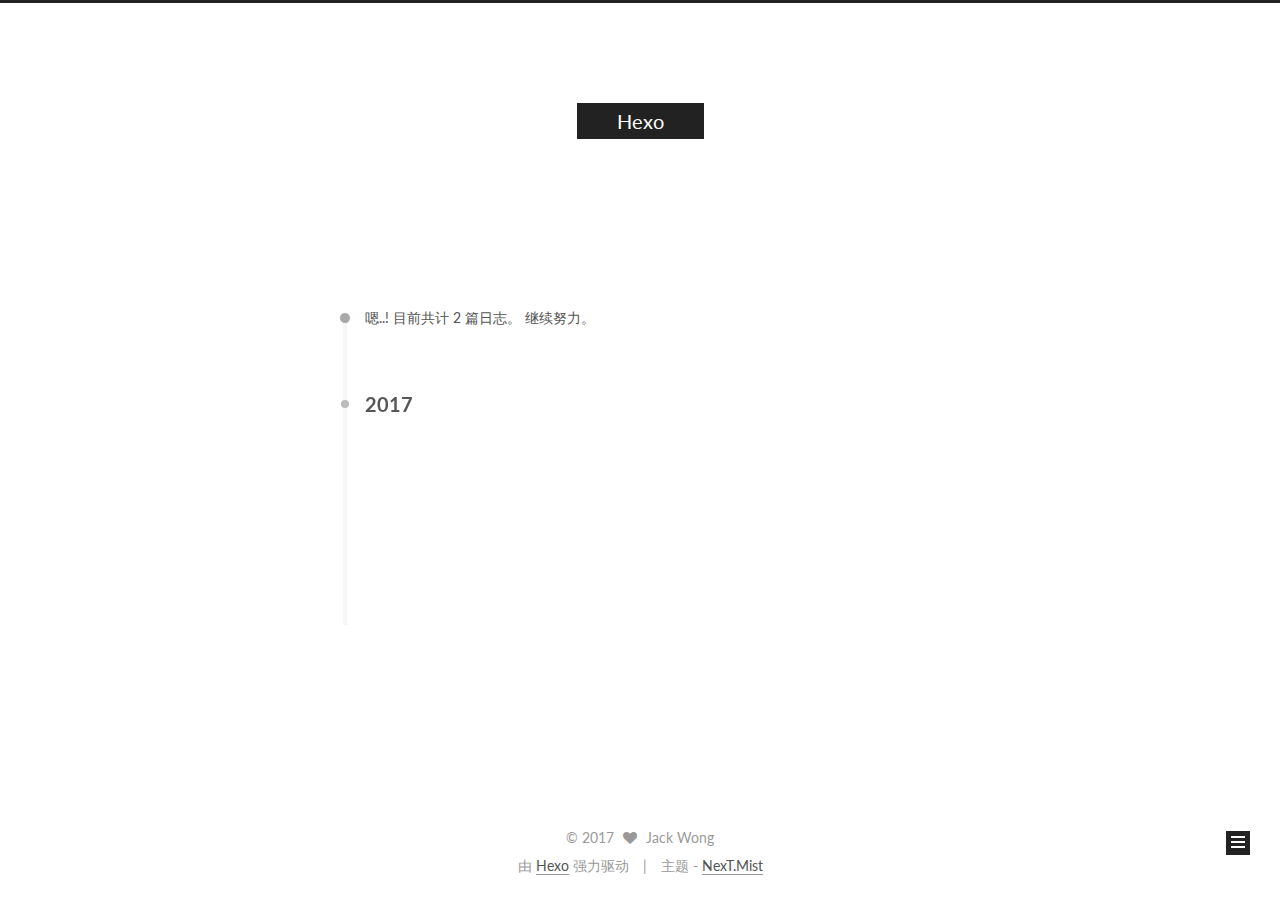
==== archives/index.html @ cdf32f10 "Site updated: 2017-07-05 15:28:53" ====
<!doctype html>



  


<html class="theme-next mist use-motion" lang="zh-Hans">
<head>
  <meta charset="UTF-8"/>
<meta http-equiv="X-UA-Compatible" content="IE=edge" />
<meta name="viewport" content="width=device-width, initial-scale=1, maximum-scale=1"/>









<meta http-equiv="Cache-Control" content="no-transform" />
<meta http-equiv="Cache-Control" content="no-siteapp" />















  
  
  <link href="/lib/fancybox/source/jquery.fancybox.css?v=2.1.5" rel="stylesheet" type="text/css" />




  
  
  
  

  
    
    
  

  

  

  

  

  
    
    
    <link href="//fonts.googleapis.com/css?family=Lato:300,300italic,400,400italic,700,700italic&subset=latin,latin-ext" rel="stylesheet" type="text/css">
  






<link href="/lib/font-awesome/css/font-awesome.min.css?v=4.6.2" rel="stylesheet" type="text/css" />

<link href="/css/main.css?v=5.1.1" rel="stylesheet" type="text/css" />


  <meta name="keywords" content="Hexo, NexT" />








  <link rel="shortcut icon" type="image/x-icon" href="/favicon.ico?v=5.1.1" />






<meta name="description" content="大道至简 simplicity is the ultimate form of sophistication">
<meta property="og:type" content="website">
<meta property="og:title" content="Hexo">
<meta property="og:url" content="http://yoursite.com/archives/index.html">
<meta property="og:site_name" content="Hexo">
<meta property="og:description" content="大道至简 simplicity is the ultimate form of sophistication">
<meta name="twitter:card" content="summary">
<meta name="twitter:title" content="Hexo">
<meta name="twitter:description" content="大道至简 simplicity is the ultimate form of sophistication">



<script type="text/javascript" id="hexo.configurations">
  var NexT = window.NexT || {};
  var CONFIG = {
    root: '/',
    scheme: 'Mist',
    sidebar: {"position":"left","display":"hide","offset":12,"offset_float":0,"b2t":false,"scrollpercent":false},
    fancybox: true,
    motion: true,
    duoshuo: {
      userId: '0',
      author: '博主'
    },
    algolia: {
      applicationID: '',
      apiKey: '',
      indexName: '',
      hits: {"per_page":10},
      labels: {"input_placeholder":"Search for Posts","hits_empty":"We didn't find any results for the search: ${query}","hits_stats":"${hits} results found in ${time} ms"}
    }
  };
</script>



  <link rel="canonical" href="http://yoursite.com/archives/"/>





  <title>归档 | Hexo</title>
  














</head>

<body itemscope itemtype="http://schema.org/WebPage" lang="zh-Hans">

  
  
    
  

  <div class="container sidebar-position-left  page-archive  ">
    <div class="headband"></div>

    <header id="header" class="header" itemscope itemtype="http://schema.org/WPHeader">
      <div class="header-inner"><div class="site-brand-wrapper">
  <div class="site-meta ">
    

    <div class="custom-logo-site-title">
      <a href="/"  class="brand" rel="start">
        <span class="logo-line-before"><i></i></span>
        <span class="site-title">Hexo</span>
        <span class="logo-line-after"><i></i></span>
      </a>
    </div>
      
        <p class="site-subtitle"></p>
      
  </div>

  <div class="site-nav-toggle">
    <button>
      <span class="btn-bar"></span>
      <span class="btn-bar"></span>
      <span class="btn-bar"></span>
    </button>
  </div>
</div>

<nav class="site-nav">
  

  
    <ul id="menu" class="menu">
      
        
        <li class="menu-item menu-item-home">
          <a href="/" rel="section">
            
              <i class="menu-item-icon fa fa-fw fa-home"></i> <br />
            
            首页
          </a>
        </li>
      
        
        <li class="menu-item menu-item-archives">
          <a href="/archives/" rel="section">
            
              <i class="menu-item-icon fa fa-fw fa-archive"></i> <br />
            
            归档
          </a>
        </li>
      
        
        <li class="menu-item menu-item-tags">
          <a href="/tags/" rel="section">
            
              <i class="menu-item-icon fa fa-fw fa-tags"></i> <br />
            
            标签
          </a>
        </li>
      

      
    </ul>
  

  
</nav>



 </div>
    </header>

    <main id="main" class="main">
      <div class="main-inner">
        <div class="content-wrap">
          <div id="content" class="content">
            

  <section id="posts" class="posts-collapse">
    <span class="archive-move-on"></span>

    <span class="archive-page-counter">
      
      
      
        
      
      嗯..! 目前共计 2 篇日志。 继续努力。
    </span>

    

      
      
      

      
        
        <div class="collection-title">
          <h2 class="archive-year motion-element" id="archive-year-2017">2017</h2>
        </div>
      
      

      

  <article class="post post-type-normal" itemscope itemtype="http://schema.org/Article">
    <header class="post-header">

      <h2 class="post-title">
        
            <a class="post-title-link" href="/2017/06/29/article-title/" itemprop="url">
              
                <span itemprop="name">article title</span>
              
            </a>
        
      </h2>

      <div class="post-meta">
        <time class="post-time" itemprop="dateCreated"
              datetime="2017-06-29T18:43:06+08:00"
              content="2017-06-29" >
          06-29
        </time>
      </div>

    </header>
  </article>



    

      
      
      

      
      

      

  <article class="post post-type-normal" itemscope itemtype="http://schema.org/Article">
    <header class="post-header">

      <h2 class="post-title">
        
            <a class="post-title-link" href="/2017/06/29/hello-world/" itemprop="url">
              
                <span itemprop="name">Hello World</span>
              
            </a>
        
      </h2>

      <div class="post-meta">
        <time class="post-time" itemprop="dateCreated"
              datetime="2017-06-29T18:27:53+08:00"
              content="2017-06-29" >
          06-29
        </time>
      </div>

    </header>
  </article>



    

  </section>

  



          </div>
          


          

        </div>
        
          
  
  <div class="sidebar-toggle">
    <div class="sidebar-toggle-line-wrap">
      <span class="sidebar-toggle-line sidebar-toggle-line-first"></span>
      <span class="sidebar-toggle-line sidebar-toggle-line-middle"></span>
      <span class="sidebar-toggle-line sidebar-toggle-line-last"></span>
    </div>
  </div>

  <aside id="sidebar" class="sidebar">
    <div class="sidebar-inner">

      

      

      <section class="site-overview sidebar-panel sidebar-panel-active">
        <div class="site-author motion-element" itemprop="author" itemscope itemtype="http://schema.org/Person">
          <img class="site-author-image" itemprop="image"
               src="/source/images/tp.jpg"
               alt="Jack Wong" />
          <p class="site-author-name" itemprop="name">Jack Wong</p>
           
              <p class="site-description motion-element" itemprop="description">大道至简 simplicity is the ultimate form of sophistication</p>
          
        </div>
        <nav class="site-state motion-element">

          
            <div class="site-state-item site-state-posts">
              <a href="/archives/">
                <span class="site-state-item-count">2</span>
                <span class="site-state-item-name">日志</span>
              </a>
            </div>
          

          

          

        </nav>

        

        <div class="links-of-author motion-element">
          
        </div>

        
        

        
        

        


      </section>

      

      

    </div>
  </aside>


        
      </div>
    </main>

    <footer id="footer" class="footer">
      <div class="footer-inner">
        <div class="copyright" >
  
  &copy; 
  <span itemprop="copyrightYear">2017</span>
  <span class="with-love">
    <i class="fa fa-heart"></i>
  </span>
  <span class="author" itemprop="copyrightHolder">Jack Wong</span>
</div>


<div class="powered-by">
  由 <a class="theme-link" href="https://hexo.io">Hexo</a> 强力驱动
</div>

<div class="theme-info">
  主题 -
  <a class="theme-link" href="https://github.com/iissnan/hexo-theme-next">
    NexT.Mist
  </a>
</div>


        

        
      </div>
    </footer>

    
      <div class="back-to-top">
        <i class="fa fa-arrow-up"></i>
        
      </div>
    

  </div>

  

<script type="text/javascript">
  if (Object.prototype.toString.call(window.Promise) !== '[object Function]') {
    window.Promise = null;
  }
</script>









  












  
  <script type="text/javascript" src="/lib/jquery/index.js?v=2.1.3"></script>

  
  <script type="text/javascript" src="/lib/fastclick/lib/fastclick.min.js?v=1.0.6"></script>

  
  <script type="text/javascript" src="/lib/jquery_lazyload/jquery.lazyload.js?v=1.9.7"></script>

  
  <script type="text/javascript" src="/lib/velocity/velocity.min.js?v=1.2.1"></script>

  
  <script type="text/javascript" src="/lib/velocity/velocity.ui.min.js?v=1.2.1"></script>

  
  <script type="text/javascript" src="/lib/fancybox/source/jquery.fancybox.pack.js?v=2.1.5"></script>


  


  <script type="text/javascript" src="/js/src/utils.js?v=5.1.1"></script>

  <script type="text/javascript" src="/js/src/motion.js?v=5.1.1"></script>



  
  

  
  
    <script type="text/javascript" id="motion.page.archive">
      $('.archive-year').velocity('transition.slideLeftIn');
    </script>
  


  


  <script type="text/javascript" src="/js/src/bootstrap.js?v=5.1.1"></script>



  


  




	





  





  





  






  





  

  

  

  

  

  

</body>
</html>
---- css/main.css ----
/* normalize.css v3.0.2 | MIT License | git.io/normalize */
html {
  font-family: sans-serif; /* 1 */
  -ms-text-size-adjust: 100%; /* 2 */
  -webkit-text-size-adjust: 100%; /* 2 */
}
body {
  margin: 0;
}
article,
aside,
details,
figcaption,
figure,
footer,
header,
hgroup,
main,
menu,
nav,
section,
summary {
  display: block;
}
audio,
canvas,
progress,
video {
  display: inline-block; /* 1 */
  vertical-align: baseline; /* 2 */
}
audio:not([controls]) {
  display: none;
  height: 0;
}
[hidden],
template {
  display: none;
}
a {
  background-color: transparent;
}
a:active,
a:hover {
  outline: 0;
}
abbr[title] {
  border-bottom: 1px dotted;
}
b,
strong {
  font-weight: bold;
}
dfn {
  font-style: italic;
}
h1 {
  font-size: 2em;
  margin: 0.67em 0;
}
mark {
  background: #ff0;
  color: #000;
}
small {
  font-size: 80%;
}
sub,
sup {
  font-size: 75%;
  line-height: 0;
  position: relative;
  vertical-align: baseline;
}
sup {
  top: -0.5em;
}
sub {
  bottom: -0.25em;
}
img {
  border: 0;
}
svg:not(:root) {
  overflow: hidden;
}
figure {
  margin: 1em 40px;
}
hr {
  -moz-box-sizing: content-box;
  box-sizing: content-box;
  height: 0;
}
pre {
  overflow: auto;
}
code,
kbd,
pre,
samp {
  font-family: monospace, monospace;
  font-size: 1em;
}
button,
input,
optgroup,
select,
textarea {
  color: inherit; /* 1 */
  font: inherit; /* 2 */
  margin: 0; /* 3 */
}
button {
  overflow: visible;
}
button,
select {
  text-transform: none;
}
button,
html input[type="button"],
input[type="reset"],
input[type="submit"] {
  -webkit-appearance: button; /* 2 */
  cursor: pointer; /* 3 */
}
button[disabled],
html input[disabled] {
  cursor: default;
}
button::-moz-focus-inner,
input::-moz-focus-inner {
  border: 0;
  padding: 0;
}
input {
  line-height: normal;
}
input[type="checkbox"],
input[type="radio"] {
  box-sizing: border-box; /* 1 */
  padding: 0; /* 2 */
}
input[type="number"]::-webkit-inner-spin-button,
input[type="number"]::-webkit-outer-spin-button {
  height: auto;
}
input[type="search"] {
  -webkit-appearance: textfield; /* 1 */
  -moz-box-sizing: content-box;
  -webkit-box-sizing: content-box; /* 2 */
  box-sizing: content-box;
}
input[type="search"]::-webkit-search-cancel-button,
input[type="search"]::-webkit-search-decoration {
  -webkit-appearance: none;
}
fieldset {
  border: 1px solid #c0c0c0;
  margin: 0 2px;
  padding: 0.35em 0.625em 0.75em;
}
legend {
  border: 0; /* 1 */
  padding: 0; /* 2 */
}
textarea {
  overflow: auto;
}
optgroup {
  font-weight: bold;
}
table {
  border-collapse: collapse;
  border-spacing: 0;
}
td,
th {
  padding: 0;
}
::selection {
  background: #262a30;
  color: #fff;
}
body {
  position: relative;
  font-family: 'Lato', "PingFang SC", "Microsoft YaHei", sans-serif;
  font-size: 14px;
  line-height: 2;
  color: #555;
  background: #fff;
}
@media (max-width: 767px) {
  body {
    padding-right: 0 !important;
  }
}
@media (min-width: 768px) and (max-width: 991px) {
  body {
    padding-right: 0 !important;
  }
}
@media (min-width: 1600px) {
  body {
    font-size: 16px;
  }
}
h1,
h2,
h3,
h4,
h5,
h6 {
  margin: 0;
  padding: 0;
  font-weight: bold;
  line-height: 1.5;
  font-family: 'Lato', "PingFang SC", "Microsoft YaHei", sans-serif;
}
h2,
h3,
h4,
h5,
h6 {
  margin: 20px 0 15px;
}
h1 {
  font-size: 22px;
}
@media (max-width: 767px) {
  h1 {
    font-size: 18px;
  }
}
h2 {
  font-size: 20px;
}
@media (max-width: 767px) {
  h2 {
    font-size: 16px;
  }
}
h3 {
  font-size: 18px;
}
@media (max-width: 767px) {
  h3 {
    font-size: 14px;
  }
}
h4 {
  font-size: 16px;
}
@media (max-width: 767px) {
  h4 {
    font-size: 12px;
  }
}
h5 {
  font-size: 14px;
}
@media (max-width: 767px) {
  h5 {
    font-size: 10px;
  }
}
h6 {
  font-size: 12px;
}
@media (max-width: 767px) {
  h6 {
    font-size: 8px;
  }
}
p {
  margin: 0 0 25px 0;
}
a {
  color: #555;
  text-decoration: none;
  border-bottom: 1px solid #999;
  word-wrap: break-word;
}
a:hover {
  color: #222;
  border-bottom-color: #222;
}
blockquote {
  margin: 0;
  padding: 0;
}
img {
  display: block;
  margin: auto;
  max-width: 100%;
  height: auto;
}
hr {
  margin: 40px 0;
  height: 3px;
  border: none;
  background-color: #ddd;
  background-image: repeating-linear-gradient(-45deg, #fff, #fff 4px, transparent 4px, transparent 8px);
}
blockquote {
  padding: 0 15px;
  color: #666;
  border-left: 4px solid #ddd;
}
blockquote cite::before {
  content: "-";
  padding: 0 5px;
}
dt {
  font-weight: 700;
}
dd {
  margin: 0;
  padding: 0;
}
.text-left {
  text-align: left;
}
.text-center {
  text-align: center;
}
.text-right {
  text-align: right;
}
.text-justify {
  text-align: justify;
}
.text-nowrap {
  white-space: nowrap;
}
.text-lowercase {
  text-transform: lowercase;
}
.text-uppercase {
  text-transform: uppercase;
}
.text-capitalize {
  text-transform: capitalize;
}
.center-block {
  display: block;
  margin-left: auto;
  margin-right: auto;
}
.clearfix:before,
.clearfix:after {
  content: " ";
  display: table;
}
.clearfix:after {
  clear: both;
}
.pullquote {
  width: 45%;
}
.pullquote.left {
  float: left;
  margin-left: 5px;
  margin-right: 10px;
}
.pullquote.right {
  float: right;
  margin-left: 10px;
  margin-right: 5px;
}
.affix.affix.affix {
  position: fixed;
}
.translation {
  margin-top: -20px;
  font-size: 14px;
  color: #999;
}
.scrollbar-measure {
  width: 100px;
  height: 100px;
  overflow: scroll;
  position: absolute;
  top: -9999px;
}
.use-motion .motion-element {
  opacity: 0;
}
table {
  margin: 20px 0;
  width: 100%;
  border-collapse: collapse;
  border-spacing: 0;
  border: 1px solid #ddd;
  font-size: 14px;
  table-layout: fixed;
  word-wrap: break-all;
}
table>tbody>tr:nth-of-type(odd) {
  background-color: #f9f9f9;
}
table>tbody>tr:hover {
  background-color: #f5f5f5;
}
caption,
th,
td {
  padding: 8px;
  text-align: left;
  vertical-align: middle;
  font-weight: normal;
}
th,
td {
  border-bottom: 3px solid #ddd;
  border-right: 1px solid #eee;
}
th {
  padding-bottom: 10px;
  font-weight: 700;
}
td {
  border-bottom-width: 1px;
}
html,
body {
  height: 100%;
}
.container {
  position: relative;
  min-height: 100%;
}
.header-inner {
  margin: 0 auto;
  padding: 100px 0 70px;
  width: 700px;
}
@media (min-width: 1600px) {
  .container .header-inner {
    width: 900px;
  }
}
.main {
  padding-bottom: 150px;
}
.main-inner {
  margin: 0 auto;
  width: 700px;
}
@media (min-width: 1600px) {
  .container .main-inner {
    width: 900px;
  }
}
.footer {
  position: absolute;
  left: 0;
  bottom: 0;
  width: 100%;
  min-height: 50px;
}
.footer-inner {
  box-sizing: border-box;
  margin: 20px auto;
  width: 700px;
}
@media (min-width: 1600px) {
  .container .footer-inner {
    width: 900px;
  }
}
pre,
.highlight {
  overflow: auto;
  margin: 20px 0;
  padding: 0;
  font-size: 13px;
  color: #4d4d4c;
  background: #f7f7f7;
  line-height: 1.6;
}
pre,
code {
  font-family: consolas, Menlo, "PingFang SC", "Microsoft YaHei", monospace;
}
code {
  padding: 2px 4px;
  word-wrap: break-word;
  color: #555;
  background: #eee;
  border-radius: 3px;
  font-size: 13px;
}
pre code {
  padding: 0;
  color: #4d4d4c;
  background: none;
  text-shadow: none;
}
.highlight {
  border-radius: 1px;
}
.highlight pre {
  border: none;
  margin: 0;
  padding: 10px 0;
}
.highlight table {
  margin: 0;
  width: auto;
  border: none;
}
.highlight td {
  border: none;
  padding: 0;
}
.highlight figcaption {
  font-size: 1em;
  color: #4d4d4c;
  line-height: 1em;
  margin-bottom: 1em;
}
.highlight figcaption:before,
.highlight figcaption:after {
  content: " ";
  display: table;
}
.highlight figcaption:after {
  clear: both;
}
.highlight figcaption a {
  float: right;
  color: #4d4d4c;
}
.highlight figcaption a:hover {
  border-bottom-color: #4d4d4c;
}
.highlight .gutter pre {
  padding-left: 10px;
  padding-right: 10px;
  color: #869194;
  text-align: right;
  background-color: #eff2f3;
}
.highlight .code pre {
  width: 100%;
  padding-left: 10px;
  padding-right: 10px;
  background-color: #f7f7f7;
}
.highlight .line {
  height: 20px;
}
.gutter {
  -webkit-user-select: none;
  -moz-user-select: none;
  -ms-user-select: none;
  user-select: none;
}
.gist table {
  width: auto;
}
.gist table td {
  border: none;
}
pre .deletion {
  background: #fdd;
}
pre .addition {
  background: #dfd;
}
pre .meta {
  color: #8959a8;
}
pre .comment {
  color: #8e908c;
}
pre .variable,
pre .attribute,
pre .tag,
pre .regexp,
pre .ruby .constant,
pre .xml .tag .title,
pre .xml .pi,
pre .xml .doctype,
pre .html .doctype,
pre .css .id,
pre .css .class,
pre .css .pseudo {
  color: #c82829;
}
pre .number,
pre .preprocessor,
pre .built_in,
pre .literal,
pre .params,
pre .constant,
pre .command {
  color: #f5871f;
}
pre .ruby .class .title,
pre .css .rules .attribute,
pre .string,
pre .value,
pre .inheritance,
pre .header,
pre .ruby .symbol,
pre .xml .cdata,
pre .special,
pre .number,
pre .formula {
  color: #718c00;
}
pre .title,
pre .css .hexcolor {
  color: #3e999f;
}
pre .function,
pre .python .decorator,
pre .python .title,
pre .ruby .function .title,
pre .ruby .title .keyword,
pre .perl .sub,
pre .javascript .title,
pre .coffeescript .title {
  color: #4271ae;
}
pre .keyword,
pre .javascript .function {
  color: #8959a8;
}
.full-image.full-image.full-image {
  border: none;
  max-width: 100%;
  width: auto;
  margin: 20px auto;
}
@media (min-width: 992px) {
  .full-image.full-image.full-image {
    max-width: none;
    width: 110%;
    margin: 25px -5%;
  }
}
.blockquote-center,
.page-home .post-type-quote blockquote,
.page-post-detail .post-type-quote blockquote {
  position: relative;
  margin: 40px 0;
  padding: 0;
  border-left: none;
  text-align: center;
}
.blockquote-center::before,
.page-home .post-type-quote blockquote::before,
.page-post-detail .post-type-quote blockquote::before,
.blockquote-center::after,
.page-home .post-type-quote blockquote::after,
.page-post-detail .post-type-quote blockquote::after {
  position: absolute;
  content: ' ';
  display: block;
  width: 100%;
  height: 24px;
  opacity: 0.2;
  background-repeat: no-repeat;
  background-position: 0 -6px;
  background-size: 22px 22px;
}
.blockquote-center::before,
.page-home .post-type-quote blockquote::before,
.page-post-detail .post-type-quote blockquote::before {
  top: -20px;
  background-image: url("../images/quote-l.svg");
  border-top: 1px solid #ccc;
}
.blockquote-center::after,
.page-home .post-type-quote blockquote::after,
.page-post-detail .post-type-quote blockquote::after {
  bottom: -20px;
  background-image: url("../images/quote-r.svg");
  border-bottom: 1px solid #ccc;
  background-position: 100% 8px;
}
.blockquote-center p,
.page-home .post-type-quote blockquote p,
.page-post-detail .post-type-quote blockquote p,
.blockquote-center div,
.page-home .post-type-quote blockquote div,
.page-post-detail .post-type-quote blockquote div {
  text-align: center;
}
.post .post-body .group-picture img {
  box-sizing: border-box;
  padding: 0 3px;
  border: none;
}
.post .group-picture-row {
  overflow: hidden;
  margin-top: 6px;
}
.post .group-picture-row:first-child {
  margin-top: 0;
}
.post .group-picture-column {
  float: left;
}
.page-post-detail .post-body .group-picture-column {
  float: none;
  margin-top: 10px;
  width: auto !important;
}
.page-post-detail .post-body .group-picture-column img {
  margin: 0 auto;
}
.page-archive .group-picture-container {
  overflow: hidden;
}
.page-archive .group-picture-row {
  float: left;
}
.page-archive .group-picture-row:first-child {
  margin-top: 6px;
}
.page-archive .group-picture-column {
  max-width: 150px;
  max-height: 150px;
}
.note {
  padding: 20px;
  margin: 20px 0;
  border: 1px solid #eee;
  border-left-width: 5px;
  border-radius: 3px;
}
.note h2,
.note h3,
.note h4,
.note h5,
.note h6 {
  margin-top: 0;
  margin-bottom: 5px;
  padding-top: 0 !important;
}
.note p:last-child {
  margin-bottom: 0;
}
.note code {
  border-radius: 3px;
}
.note+.note {
  margin-top: -5px;
}
.default {
  border-left-color: #777;
}
.default h2,
.default h3,
.default h4,
.default h5,
.default h6 {
  color: #777;
}
.primary {
  border-left-color: #428bca;
}
.primary h2,
.primary h3,
.primary h4,
.primary h5,
.primary h6 {
  color: #428bca;
}
.success {
  border-left-color: #5cb85c;
}
.success h2,
.success h3,
.success h4,
.success h5,
.success h6 {
  color: #5cb85c;
}
.danger {
  border-left-color: #d9534f;
}
.danger h2,
.danger h3,
.danger h4,
.danger h5,
.danger h6 {
  color: #d9534f;
}
.warning {
  border-left-color: #f0ad4e;
}
.warning h2,
.warning h3,
.warning h4,
.warning h5,
.warning h6 {
  color: #f0ad4e;
}
.info {
  border-left-color: #5bc0de;
}
.info h2,
.info h3,
.info h4,
.info h5,
.info h6 {
  color: #5bc0de;
}
.btn {
  display: inline-block;
  padding: 0 20px;
  font-size: 14px;
  color: #fff;
  background: #222;
  border: 2px solid #222;
  text-decoration: none;
  border-radius: 0;
  transition-property: background-color;
  transition-duration: 0.2s;
  transition-timing-function: ease-in-out;
  transition-delay: 0s;
}
.btn:hover,
.post-button .btn:hover {
  border-color: #222;
  color: #222;
  background: #fff;
}
.btn-bar {
  display: block;
  width: 22px;
  height: 2px;
  background: #555;
  border-radius: 1px;
}
.btn-bar+.btn-bar {
  margin-top: 4px;
}
.pagination {
  margin: 120px 0 40px;
  text-align: center;
  border-top: 1px solid #eee;
}
.page-number-basic,
.pagination .prev,
.pagination .next,
.pagination .page-number,
.pagination .space {
  display: inline-block;
  position: relative;
  top: -1px;
  margin: 0 10px;
  padding: 0 10px;
  line-height: 30px;
}
@media (max-width: 767px) {
  .page-number-basic,
  .pagination .prev,
  .pagination .next,
  .pagination .page-number,
  .pagination .space {
    margin: 0 5px;
  }
}
.pagination .prev,
.pagination .next,
.pagination .page-number {
  border-bottom: 0;
  border-top: 1px solid #eee;
  transition-property: border-color;
  transition-duration: 0.2s;
  transition-timing-function: ease-in-out;
  transition-delay: 0s;
}
.pagination .prev:hover,
.pagination .next:hover,
.pagination .page-number:hover {
  border-top-color: #222;
}
.pagination .space {
  padding: 0;
  margin: 0;
}
.pagination .prev {
  margin-left: 0;
}
.pagination .next {
  margin-right: 0;
}
.pagination .page-number.current {
  color: #fff;
  background: #ccc;
  border-top-color: #ccc;
}
@media (max-width: 767px) {
  .pagination {
    border-top: none;
  }
  .pagination .prev,
  .pagination .next,
  .pagination .page-number {
    margin-bottom: 10px;
    border-top: 0;
    border-bottom: 1px solid #eee;
  }
  .pagination .prev:hover,
  .pagination .next:hover,
  .pagination .page-number:hover {
    border-bottom-color: #222;
  }
}
.comments {
  margin: 60px 20px 0;
}
.tag-cloud {
  text-align: center;
}
.tag-cloud a {
  display: inline-block;
  margin: 10px;
}
.back-to-top {
  box-sizing: border-box;
  position: fixed;
  bottom: -100px;
  right: 30px;
  z-index: 1050;
  padding: 0 6px;
  width: 24px;
  background: #222;
  font-size: 12px;
  opacity: 1;
  color: #fff;
  cursor: pointer;
  text-align: center;
  -webkit-transform: translateZ(0);
  transition-property: bottom;
  transition-duration: 0.2s;
  transition-timing-function: ease-in-out;
  transition-delay: 0s;
}
@media (max-width: 767px) {
  .back-to-top {
    display: none;
  }
}
@media (min-width: 768px) and (max-width: 991px) {
  .back-to-top {
    display: none;
  }
}
.back-to-top.back-to-top-on {
  bottom: 19px;
}
.header {
  background: transparent;
}
.header-inner {
  position: relative;
}
.headband {
  height: 3px;
  background: #222;
}
.site-meta {
  margin: 0;
  text-align: center;
}
@media (max-width: 767px) {
  .site-meta {
    text-align: center;
  }
}
.brand {
  position: relative;
  display: inline-block;
  padding: 0 40px;
  color: #fff;
  background: #222;
  border-bottom: none;
}
.brand:hover {
  color: #fff;
}
.logo {
  display: inline-block;
  margin-right: 5px;
  line-height: 36px;
  vertical-align: top;
}
.site-title {
  display: inline-block;
  vertical-align: top;
  line-height: 36px;
  font-size: 20px;
  font-weight: normal;
  font-family: 'Lato', "PingFang SC", "Microsoft YaHei", sans-serif;
}
.site-subtitle {
  margin-top: 10px;
  font-size: 13px;
  color: #999;
}
.use-motion .brand {
  opacity: 0;
}
.use-motion .logo,
.use-motion .site-title,
.use-motion .site-subtitle {
  opacity: 0;
  position: relative;
  top: -10px;
}
.site-nav-toggle {
  display: none;
  position: absolute;
  top: 10px;
  left: 10px;
}
@media (max-width: 767px) {
  .site-nav-toggle {
    display: block;
  }
}
.site-nav-toggle button {
  margin-top: 2px;
  padding: 9px 10px;
  background: transparent;
  border: none;
}
@media (max-width: 767px) {
  .site-nav {
    display: none;
    margin: 0 -10px;
    padding: 0 10px;
    clear: both;
    border-top: 1px solid #ddd;
  }
}
@media (min-width: 768px) and (max-width: 991px) {
  .site-nav {
    display: block !important;
  }
}
@media (min-width: 992px) {
  .site-nav {
    display: block !important;
  }
}
.menu {
  margin-top: 20px;
  padding-left: 0;
  text-align: center;
}
.menu .menu-item {
  display: inline-block;
  margin: 0 10px;
  list-style: none;
}
@media screen and (max-width: 767px) {
  .menu .menu-item {
    margin-top: 10px;
  }
}
.menu .menu-item a {
  display: block;
  font-size: 13px;
  line-height: inherit;
  border-bottom: 1px solid transparent;
  transition-property: border-color;
  transition-duration: 0.2s;
  transition-timing-function: ease-in-out;
  transition-delay: 0s;
}
.menu .menu-item a:hover {
  border-bottom-color: #222;
}
.menu .menu-item .fa {
  margin-right: 5px;
}
.use-motion .menu-item {
  opacity: 0;
}
.post-body {
  font-family: 'Lato', "PingFang SC", "Microsoft YaHei", sans-serif;
}
@media (max-width: 767px) {
  .post-body {
    word-break: break-word;
  }
}
.post-body .fancybox img {
  display: block !important;
  margin: 0 auto;
  cursor: pointer;
  cursor: zoom-in;
  cursor: -webkit-zoom-in;
}
.post-body .image-caption,
.post-body .figure .caption {
  margin: 10px auto 15px;
  text-align: center;
  font-size: 14px;
  color: #999;
  font-weight: bold;
  line-height: 1;
}
.post-sticky-flag {
  display: inline-block;
  font-size: 16px;
  -ms-transform: rotate(30deg);
  -webkit-transform: rotate(30deg);
  -moz-transform: rotate(30deg);
  -ms-transform: rotate(30deg);
  -o-transform: rotate(30deg);
  transform: rotate(30deg);
}
.posts-expand {
  padding-top: 40px;
}
@media (max-width: 767px) {
  .posts-expand {
    margin: 0 20px;
  }
  .post-body pre {
    padding: 10px;
  }
  .post-body pre .gutter pre {
    padding-right: 10px;
  }
  .post-body .highlight {
    margin-left: 0px;
    margin-right: 0px;
    padding: 0;
  }
  .post-body .highlight .gutter pre {
    padding-right: 10px;
  }
}
@media (min-width: 992px) {
  .posts-expand .post-body {
    text-align: justify;
  }
}
.posts-expand .post-body h2,
.posts-expand .post-body h3,
.posts-expand .post-body h4,
.posts-expand .post-body h5,
.posts-expand .post-body h6 {
  padding-top: 10px;
}
.posts-expand .post-body h2 .header-anchor,
.posts-expand .post-body h3 .header-anchor,
.posts-expand .post-body h4 .header-anchor,
.posts-expand .post-body h5 .header-anchor,
.posts-expand .post-body h6 .header-anchor {
  float: right;
  margin-left: 10px;
  color: #ccc;
  border-bottom-style: none;
  visibility: hidden;
}
.posts-expand .post-body h2 .header-anchor:hover,
.posts-expand .post-body h3 .header-anchor:hover,
.posts-expand .post-body h4 .header-anchor:hover,
.posts-expand .post-body h5 .header-anchor:hover,
.posts-expand .post-body h6 .header-anchor:hover {
  color: inherit;
}
.posts-expand .post-body h2:hover .header-anchor,
.posts-expand .post-body h3:hover .header-anchor,
.posts-expand .post-body h4:hover .header-anchor,
.posts-expand .post-body h5:hover .header-anchor,
.posts-expand .post-body h6:hover .header-anchor {
  visibility: visible;
}
.posts-expand .post-body ul li {
  list-style: circle;
}
.posts-expand .post-body img {
  box-sizing: border-box;
  margin: auto;
  padding: 3px;
  border: 1px solid #ddd;
}
.posts-expand .fancybox img {
  margin: 0 auto;
}
@media (max-width: 767px) {
  .posts-collapse {
    margin: 0 20px;
  }
  .posts-collapse .post-title,
  .posts-collapse .post-meta {
    display: block;
    width: auto;
    text-align: left;
  }
}
.posts-collapse {
  position: relative;
  z-index: 1010;
  margin-left: 55px;
}
.posts-collapse::after {
  content: " ";
  position: absolute;
  top: 20px;
  left: 0;
  margin-left: -2px;
  width: 4px;
  height: 100%;
  background: #f5f5f5;
  z-index: -1;
}
@media (max-width: 767px) {
  .posts-collapse {
    margin: 0 20px;
  }
}
.posts-collapse .collection-title {
  position: relative;
  margin: 60px 0;
}
.posts-collapse .collection-title h1,
.posts-collapse .collection-title h2 {
  margin-left: 20px;
}
.posts-collapse .collection-title small {
  color: #bbb;
  margin-left: 5px;
}
.posts-collapse .collection-title::before {
  content: " ";
  position: absolute;
  left: 0;
  top: 50%;
  margin-left: -4px;
  margin-top: -4px;
  width: 8px;
  height: 8px;
  background: #bbb;
  border-radius: 50%;
}
.posts-collapse .post {
  margin: 30px 0;
}
.posts-collapse .post-header {
  position: relative;
  transition-duration: 0.2s;
  transition-timing-function: ease-in-out;
  transition-delay: 0s;
  transition-property: border;
  border-bottom: 1px dashed #ccc;
}
.posts-collapse .post-header::before {
  content: " ";
  position: absolute;
  left: 0;
  top: 12px;
  width: 6px;
  height: 6px;
  margin-left: -4px;
  background: #bbb;
  border-radius: 50%;
  border: 1px solid #fff;
  transition-duration: 0.2s;
  transition-timing-function: ease-in-out;
  transition-delay: 0s;
  transition-property: background;
}
.posts-collapse .post-header:hover {
  border-bottom-color: #666;
}
.posts-collapse .post-header:hover::before {
  background: #222;
}
.posts-collapse .post-meta {
  position: absolute;
  font-size: 12px;
  left: 20px;
  top: 5px;
}
.posts-collapse .post-comments-count {
  display: none;
}
.posts-collapse .post-title {
  margin-left: 60px;
  font-size: 16px;
  font-weight: normal;
  line-height: inherit;
}
.posts-collapse .post-title::after {
  margin-left: 3px;
  opacity: 0.6;
}
.posts-collapse .post-title a {
  color: #666;
  border-bottom: none;
}
.page-home .post-type-quote .post-header,
.page-post-detail .post-type-quote .post-header,
.page-home .post-type-quote .post-tags,
.page-post-detail .post-type-quote .post-tags {
  display: none;
}
.posts-expand .post-title {
  font-size: 26px;
  text-align: center;
  word-break: break-word;
  font-weight: 400;
}
@media (max-width: 767px) {
  .posts-expand .post-title {
    font-size: 22px;
  }
}
.posts-expand .post-title-link {
  display: inline-block;
  position: relative;
  color: #555;
  border-bottom: none;
  line-height: 1.2;
  vertical-align: top;
}
.posts-expand .post-title-link::before {
  content: "";
  position: absolute;
  width: 100%;
  height: 2px;
  bottom: 0;
  left: 0;
  background-color: #000;
  visibility: hidden;
  -webkit-transform: scaleX(0);
  -moz-transform: scaleX(0);
  -ms-transform: scaleX(0);
  -o-transform: scaleX(0);
  transform: scaleX(0);
  transition-duration: 0.2s;
  transition-timing-function: ease-in-out;
  transition-delay: 0s;
}
.posts-expand .post-title-link:hover::before {
  visibility: visible;
  -webkit-transform: scaleX(1);
  -moz-transform: scaleX(1);
  -ms-transform: scaleX(1);
  -o-transform: scaleX(1);
  transform: scaleX(1);
}
.posts-expand .post-title-link .fa {
  font-size: 16px;
}
.posts-expand .post-meta {
  margin: 3px 0 60px 0;
  color: #999;
  font-family: 'Lato', "PingFang SC", "Microsoft YaHei", sans-serif;
  font-size: 12px;
  text-align: center;
}
.posts-expand .post-meta .post-category-list {
  display: inline-block;
  margin: 0;
  padding: 3px;
}
.posts-expand .post-meta .post-category-list-link {
  color: #999;
}
.posts-expand .post-meta .post-description {
  font-size: 14px;
  margin-top: 2px;
}
.post-wordcount {
  display: inline-block;
}
.post-meta-divider {
  margin: 0 0.5em;
}
.post-meta-item-icon {
  margin-right: 3px;
}
@media (min-width: 768px) and (max-width: 991px) {
  .post-meta-item-icon {
    display: inline-block;
  }
}
@media (max-width: 767px) {
  .post-meta-item-icon {
    display: inline-block;
  }
}
@media (min-width: 768px) and (max-width: 991px) {
  .post-meta-item-text {
    display: none;
  }
}
@media (max-width: 767px) {
  .post-meta-item-text {
    display: none;
  }
}
@media (max-width: 767px) {
  .posts-expand .post-comments-count {
    display: none;
  }
}
.post-button {
  margin-top: 50px;
}
.post-button .btn {
  color: #fff;
  font-size: 14px;
  background: #222;
  border-radius: 0;
  line-height: 2;
  margin: 0 4px 8px 4px;
}
.post-button .fa-fw {
  width: 1.285714285714286em;
  text-align: left;
}
.posts-expand .post-tags {
  margin-top: 40px;
  text-align: center;
}
.posts-expand .post-tags a {
  display: inline-block;
  margin-right: 10px;
  font-size: 13px;
}
.post-nav {
  display: table;
  margin-top: 15px;
  width: 100%;
  border-top: 1px solid #eee;
}
.post-nav-divider {
  display: table-cell;
  width: 10%;
}
.post-nav-item {
  display: table-cell;
  padding: 10px 0 0 0;
  width: 45%;
  vertical-align: top;
}
.post-nav-item a {
  position: relative;
  display: block;
  line-height: 25px;
  font-size: 14px;
  color: #555;
  border-bottom: none;
}
.post-nav-item a:hover {
  color: #222;
  border-bottom: none;
}
.post-nav-item a:active {
  top: 2px;
}
.post-nav-item .fa {
  position: absolute;
  top: 8px;
  left: 0;
  font-size: 12px;
}
.post-nav-next a {
  padding-left: 15px;
}
.post-nav-prev {
  text-align: right;
}
.post-nav-prev a {
  padding-right: 15px;
}
.post-nav-prev .fa {
  right: 0;
  left: auto;
}
.posts-expand .post-eof {
  display: block;
  margin: 80px auto 60px;
  width: 8%;
  height: 1px;
  background: #ccc;
  text-align: center;
}
.post:last-child .post-eof.post-eof.post-eof {
  display: none;
}
.post-gallery {
  display: table;
  table-layout: fixed;
  width: 100%;
  border-collapse: separate;
}
.post-gallery-row {
  display: table-row;
}
.post-gallery .post-gallery-img {
  display: table-cell;
  text-align: center;
  vertical-align: middle;
  border: none;
}
.post-gallery .post-gallery-img img {
  max-width: 100%;
  max-height: 100%;
  border: none;
}
.fancybox-close,
.fancybox-close:hover {
  border: none;
}
.sidebar {
  position: fixed;
  right: 0;
  top: 0;
  bottom: 0;
  width: 0;
  z-index: 1040;
  box-shadow: inset 0 2px 6px #000;
  background: #222;
  -webkit-transform: translateZ(0);
}
.sidebar a {
  color: #999;
  border-bottom-color: #555;
}
.sidebar a:hover {
  color: #eee;
}
@media (min-width: 768px) and (max-width: 991px) {
  .sidebar {
    display: none !important;
  }
}
@media (max-width: 767px) {
  .sidebar {
    display: none !important;
  }
}
.sidebar-inner {
  position: relative;
  padding: 20px 10px;
  color: #999;
  text-align: center;
}
.sidebar-toggle {
  position: fixed;
  right: 30px;
  bottom: 45px;
  width: 14px;
  height: 14px;
  padding: 5px;
  background: #222;
  line-height: 0;
  z-index: 1050;
  cursor: pointer;
  -webkit-transform: translateZ(0);
}
@media (min-width: 768px) and (max-width: 991px) {
  .sidebar-toggle {
    display: none;
  }
}
@media (max-width: 767px) {
  .sidebar-toggle {
    display: none;
  }
}
.sidebar-toggle-line {
  position: relative;
  display: inline-block;
  vertical-align: top;
  height: 2px;
  width: 100%;
  background: #fff;
  margin-top: 3px;
}
.sidebar-toggle-line:first-child {
  margin-top: 0;
}
.site-author-image {
  display: block;
  margin: 0 auto;
  padding: 2px;
  max-width: 96px;
  height: auto;
  border: 2px solid #333;
}
.site-author-name {
  margin: 5px 0 0;
  text-align: center;
  color: #f5f5f5;
  font-weight: normal;
}
.site-description {
  margin-top: 5px;
  text-align: center;
  font-size: 14px;
  color: #999;
}
.site-state {
  overflow: hidden;
  line-height: 1.4;
  white-space: nowrap;
  text-align: center;
}
.site-state-item {
  display: inline-block;
  padding: 0 15px;
  border-left: 1px solid #333;
}
.site-state-item:first-child {
  border-left: none;
}
.site-state-item a {
  border-bottom: none;
}
.site-state-item-count {
  display: block;
  text-align: center;
  color: inherit;
  font-weight: 600;
  font-size: 18px;
}
.site-state-item-name {
  font-size: 13px;
  color: inherit;
}
.feed-link {
  margin-top: 20px;
}
.feed-link a {
  display: inline-block;
  padding: 0 15px;
  color: #fc6423;
  border: 1px solid #fc6423;
  border-radius: 4px;
}
.feed-link a i {
  color: #fc6423;
  font-size: 14px;
}
.feed-link a:hover {
  color: #fff;
  background: #fc6423;
}
.feed-link a:hover i {
  color: #fff;
}
.links-of-author {
  margin-top: 20px;
}
.links-of-author a {
  display: inline-block;
  vertical-align: middle;
  margin-right: 10px;
  margin-bottom: 10px;
  border-bottom-color: #555;
  font-size: 13px;
}
.links-of-author a:before {
  display: inline-block;
  vertical-align: middle;
  margin-right: 3px;
  content: " ";
  width: 4px;
  height: 4px;
  border-radius: 50%;
  background: #b96c2d;
}
.links-of-blogroll {
  font-size: 13px;
}
.links-of-blogroll-title {
  margin-top: 20px;
  font-size: 14px;
  font-weight: 600;
}
.links-of-blogroll-list {
  margin: 0;
  padding: 0;
  list-style: none;
}
.links-of-blogroll-item {
  padding: 2px 10px;
}
.sidebar-nav {
  margin: 0 0 20px;
  padding-left: 0;
}
.sidebar-nav li {
  display: inline-block;
  cursor: pointer;
  border-bottom: 1px solid transparent;
  font-size: 14px;
  color: #555;
}
.sidebar-nav li:hover {
  color: #f5f5f5;
}
.page-post-detail .sidebar-nav-toc {
  padding: 0 5px;
}
.page-post-detail .sidebar-nav-overview {
  margin-left: 10px;
}
.sidebar-nav .sidebar-nav-active {
  color: #87daff;
  border-bottom-color: #87daff;
}
.sidebar-nav .sidebar-nav-active:hover {
  color: #87daff;
}
.sidebar-panel {
  display: none;
}
.sidebar-panel-active {
  display: block;
}
.post-toc-empty {
  font-size: 14px;
  color: #666;
}
.post-toc-wrap {
  overflow: hidden;
}
.post-toc {
  overflow: auto;
}
.post-toc ol {
  margin: 0;
  padding: 0 2px 5px 10px;
  text-align: left;
  list-style: none;
  font-size: 14px;
}
.post-toc ol > ol {
  padding-left: 0;
}
.post-toc ol a {
  transition-duration: 0.2s;
  transition-timing-function: ease-in-out;
  transition-delay: 0s;
  transition-property: all;
  color: #999;
  border-bottom-color: #555;
}
.post-toc ol a:hover {
  color: #ccc;
  border-bottom-color: #ccc;
}
.post-toc .nav-item {
  overflow: hidden;
  text-overflow: ellipsis;
  white-space: nowrap;
  line-height: 1.8;
}
.post-toc .nav .nav-child {
  display: none;
}
.post-toc .nav .active > .nav-child {
  display: block;
}
.post-toc .nav .active-current > .nav-child {
  display: block;
}
.post-toc .nav .active-current > .nav-child > .nav-item {
  display: block;
}
.post-toc .nav .active > a {
  color: #87daff;
  border-bottom-color: #87daff;
}
.post-toc .nav .active-current > a {
  color: #87daff;
}
.post-toc .nav .active-current > a:hover {
  color: #87daff;
}
.footer {
  font-size: 14px;
  color: #999;
}
.footer img {
  border: none;
}
.footer-inner {
  text-align: center;
}
.with-love {
  display: inline-block;
  margin: 0 5px;
}
.powered-by,
.theme-info {
  display: inline-block;
}
.powered-by {
  margin-right: 10px;
}
.powered-by::after {
  content: "|";
  padding-left: 10px;
}
.cc-license {
  margin-top: 10px;
  text-align: center;
}
.cc-license .cc-opacity {
  opacity: 0.7;
  border-bottom: none;
}
.cc-license .cc-opacity:hover {
  opacity: 0.9;
}
.cc-license img {
  display: inline-block;
}
.theme-next #ds-thread #ds-reset {
  color: #555;
}
.theme-next #ds-thread #ds-reset .ds-replybox {
  margin-bottom: 30px;
}
.theme-next #ds-thread #ds-reset .ds-replybox .ds-avatar,
.theme-next #ds-reset .ds-avatar img {
  box-shadow: none;
}
.theme-next #ds-thread #ds-reset .ds-textarea-wrapper {
  border-color: #c7d4e1;
  background: none;
  border-top-right-radius: 3px;
  border-top-left-radius: 3px;
}
.theme-next #ds-thread #ds-reset .ds-textarea-wrapper textarea {
  height: 60px;
}
.theme-next #ds-reset .ds-rounded-top {
  border-radius: 0;
}
.theme-next #ds-thread #ds-reset .ds-post-toolbar {
  box-sizing: border-box;
  border: 1px solid #c7d4e1;
  background: #f6f8fa;
}
.theme-next #ds-thread #ds-reset .ds-post-options {
  height: 40px;
  border: none;
  background: none;
}
.theme-next #ds-thread #ds-reset .ds-toolbar-buttons {
  top: 11px;
}
.theme-next #ds-thread #ds-reset .ds-sync {
  top: 5px;
}
.theme-next #ds-thread #ds-reset .ds-post-button {
  top: 4px;
  right: 5px;
  width: 90px;
  height: 30px;
  border: 1px solid #c5ced7;
  border-radius: 3px;
  background-image: linear-gradient(#fbfbfc, #f5f7f9);
  color: #60676d;
}
.theme-next #ds-thread #ds-reset .ds-post-button:hover {
  background-position: 0 -30px;
  color: #60676d;
}
.theme-next #ds-thread #ds-reset .ds-comments-info {
  padding: 10px 0;
}
.theme-next #ds-thread #ds-reset .ds-sort {
  display: none;
}
.theme-next #ds-thread #ds-reset li.ds-tab a.ds-current {
  border: none;
  background: #f6f8fa;
  color: #60676d;
}
.theme-next #ds-thread #ds-reset li.ds-tab a.ds-current:hover {
  background-color: #e9f0f7;
  color: #60676d;
}
.theme-next #ds-thread #ds-reset li.ds-tab a {
  border-radius: 2px;
  padding: 5px;
}
.theme-next #ds-thread #ds-reset .ds-login-buttons p {
  color: #999;
  line-height: 36px;
}
.theme-next #ds-thread #ds-reset .ds-login-buttons .ds-service-list li {
  height: 28px;
}
.theme-next #ds-thread #ds-reset .ds-service-list a {
  background: none;
  padding: 5px;
  border: 1px solid;
  border-radius: 3px;
  text-align: center;
}
.theme-next #ds-thread #ds-reset .ds-service-list a:hover {
  color: #fff;
  background: #666;
}
.theme-next #ds-thread #ds-reset .ds-service-list .ds-weibo {
  color: #fc9b00;
  border-color: #fc9b00;
}
.theme-next #ds-thread #ds-reset .ds-service-list .ds-weibo:hover {
  background: #fc9b00;
}
.theme-next #ds-thread #ds-reset .ds-service-list .ds-qq {
  color: #60a3ec;
  border-color: #60a3ec;
}
.theme-next #ds-thread #ds-reset .ds-service-list .ds-qq:hover {
  background: #60a3ec;
}
.theme-next #ds-thread #ds-reset .ds-service-list .ds-renren {
  color: #2e7ac4;
  border-color: #2e7ac4;
}
.theme-next #ds-thread #ds-reset .ds-service-list .ds-renren:hover {
  background: #2e7ac4;
}
.theme-next #ds-thread #ds-reset .ds-service-list .ds-douban {
  color: #37994c;
  border-color: #37994c;
}
.theme-next #ds-thread #ds-reset .ds-service-list .ds-douban:hover {
  background: #37994c;
}
.theme-next #ds-thread #ds-reset .ds-service-list .ds-kaixin {
  color: #fef20d;
  border-color: #fef20d;
}
.theme-next #ds-thread #ds-reset .ds-service-list .ds-kaixin:hover {
  background: #fef20d;
}
.theme-next #ds-thread #ds-reset .ds-service-list .ds-netease {
  color: #f00;
  border-color: #f00;
}
.theme-next #ds-thread #ds-reset .ds-service-list .ds-netease:hover {
  background: #f00;
}
.theme-next #ds-thread #ds-reset .ds-service-list .ds-sohu {
  color: #ffcb05;
  border-color: #ffcb05;
}
.theme-next #ds-thread #ds-reset .ds-service-list .ds-sohu:hover {
  background: #ffcb05;
}
.theme-next #ds-thread #ds-reset .ds-service-list .ds-baidu {
  color: #2831e0;
  border-color: #2831e0;
}
.theme-next #ds-thread #ds-reset .ds-service-list .ds-baidu:hover {
  background: #2831e0;
}
.theme-next #ds-thread #ds-reset .ds-service-list .ds-google {
  color: #166bec;
  border-color: #166bec;
}
.theme-next #ds-thread #ds-reset .ds-service-list .ds-google:hover {
  background: #166bec;
}
.theme-next #ds-thread #ds-reset .ds-service-list .ds-weixin {
  color: #00ce0d;
  border-color: #00ce0d;
}
.theme-next #ds-thread #ds-reset .ds-service-list .ds-weixin:hover {
  background: #00ce0d;
}
.theme-next #ds-thread #ds-reset .ds-service-list .ds-more-services {
  border: none;
}
.theme-next #ds-thread #ds-reset .ds-service-list .ds-more-services:hover {
  background: none;
}
.theme-next #ds-reset .duoshuo-ua-admin {
  display: inline-block;
  color: #f00;
}
.theme-next #ds-reset .duoshuo-ua-platform,
.theme-next #ds-reset .duoshuo-ua-browser {
  color: #ccc;
}
.theme-next #ds-reset .duoshuo-ua-platform .fa,
.theme-next #ds-reset .duoshuo-ua-browser .fa {
  display: inline-block;
  margin-right: 3px;
}
.theme-next #ds-reset .duoshuo-ua-separator {
  display: inline-block;
  margin-left: 5px;
}
.theme-next .this_ua {
  background-color: #ccc !important;
  border-radius: 4px;
  padding: 0 5px !important;
  margin: 1px 1px !important;
  border: 1px solid #bbb !important;
  color: #fff;
  display: inline-block !important;
}
.theme-next .this_ua.admin {
  background-color: #d9534f !important;
  border-color: #d9534f !important;
}
.theme-next .this_ua.platform.iOS,
.theme-next .this_ua.platform.Mac,
.theme-next .this_ua.platform.Windows {
  background-color: #39b3d7 !important;
  border-color: #46b8da !important;
}
.theme-next .this_ua.platform.Linux {
  background-color: #3a3a3a !important;
  border-color: #1f1f1f !important;
}
.theme-next .this_ua.platform.Android {
  background-color: #00c47d !important;
  border-color: #01b171 !important;
}
.theme-next .this_ua.browser.Mobile,
.theme-next .this_ua.browser.Chrome {
  background-color: #5cb85c !important;
  border-color: #4cae4c !important;
}
.theme-next .this_ua.browser.Firefox {
  background-color: #f0ad4e !important;
  border-color: #eea236 !important;
}
.theme-next .this_ua.browser.Maxthon,
.theme-next .this_ua.browser.IE {
  background-color: #428bca !important;
  border-color: #357ebd !important;
}
.theme-next .this_ua.browser.baidu,
.theme-next .this_ua.browser.UCBrowser,
.theme-next .this_ua.browser.Opera {
  background-color: #d9534f !important;
  border-color: #d43f3a !important;
}
.theme-next .this_ua.browser.Android,
.theme-next .this_ua.browser.QQBrowser {
  background-color: #78ace9 !important;
  border-color: #4cae4c !important;
}
.cloud-tie-wrapper img {
  display: inline-block;
}
.cloud-tie-wrapper .total-txt {
  font-size: 1em !important;
}
.cloud-tie-join-count .join-count {
  color: #555 !important;
  font-size: inherit !important;
  margin: 0 !important;
}
.post-spread {
  margin-top: 20px;
  text-align: center;
}
.jiathis_style {
  display: inline-block;
}
.jiathis_style a {
  border: none;
}
.fa {
  font-family: FontAwesome !important;
}
.post-spread {
  margin-top: 20px;
  text-align: center;
}
.bdshare-slide-button-box a {
  border: none;
}
.bdsharebuttonbox {
  display: inline-block;
}
.bdsharebuttonbox a {
  border: none;
}
.local-search-pop-overlay {
  position: fixed;
  width: 100%;
  height: 100%;
  top: 0;
  left: 0;
  z-index: 2080;
  background-color: rgba(0,0,0,0.3);
}
.local-search-popup {
  display: none;
  position: fixed;
  top: 10%;
  left: 50%;
  margin-left: -350px;
  width: 700px;
  height: 80%;
  padding: 0;
  background: #fff;
  color: #333;
  z-index: 9999;
  border-radius: 5px;
}
@media (max-width: 767px) {
  .local-search-popup {
    padding: 0;
    top: 0;
    left: 0;
    margin: 0;
    width: 100%;
    height: 100%;
    border-radius: 0;
  }
}
.local-search-popup ul.search-result-list {
  padding: 0;
  margin: 0 5px;
}
.local-search-popup p.search-result {
  border-bottom: 1px dashed #ccc;
  padding: 5px 0;
}
.local-search-popup a.search-result-title {
  font-weight: bold;
  font-size: 16px;
}
.local-search-popup .search-keyword {
  border-bottom: 1px dashed #f00;
  font-weight: bold;
  color: #f00;
}
.local-search-popup .local-search-header {
  padding: 5px;
  height: 36px;
  background: #f5f5f5;
  border-top-left-radius: 5px;
  border-top-right-radius: 5px;
}
.local-search-popup #local-search-result {
  overflow: auto;
  position: relative;
  padding: 5px 25px;
  height: calc(100% - 55px);
}
.local-search-popup .local-search-input-wrapper {
  display: inline-block;
  width: calc(100% - 90px);
  height: 36px;
  line-height: 36px;
  padding: 0 5px;
}
.local-search-popup .local-search-input-wrapper input {
  padding: 8px 0;
  height: 20px;
  display: block;
  width: 100%;
  outline: none;
  border: none;
  background: transparent;
  vertical-align: middle;
}
.local-search-popup .search-icon,
.local-search-popup .popup-btn-close {
  display: inline-block;
  font-size: 18px;
  color: #999;
  height: 36px;
  width: 18px;
  padding-left: 10px;
  padding-right: 10px;
}
.local-search-popup .search-icon {
  float: left;
}
.local-search-popup .popup-btn-close {
  border-left: 1px solid #eee;
  float: right;
  cursor: pointer;
}
.local-search-popup #no-result {
  position: absolute;
  left: 50%;
  top: 50%;
  -webkit-transform: translate(-50%, -50%);
  -webkit-transform: translate(-50%, -50%);
  -moz-transform: translate(-50%, -50%);
  -ms-transform: translate(-50%, -50%);
  -o-transform: translate(-50%, -50%);
  transform: translate(-50%, -50%);
  color: #ccc;
}
.site-uv,
.site-pv,
.page-pv {
  display: inline-block;
}
.site-uv .busuanzi-value,
.site-pv .busuanzi-value,
.page-pv .busuanzi-value {
  margin: 0 5px;
}
.site-uv {
  margin-right: 10px;
}
.site-uv::after {
  content: "|";
  padding-left: 10px;
}
.use-motion .post {
  opacity: 0;
}
.page-archive .archive-page-counter {
  position: relative;
  top: 3px;
  left: 20px;
}
@media (max-width: 767px) {
  .page-archive .archive-page-counter {
    top: 5px;
  }
}
.page-archive .posts-collapse .archive-move-on {
  position: absolute;
  top: 11px;
  left: 0;
  margin-left: -6px;
  width: 10px;
  height: 10px;
  opacity: 0.5;
  background: #555;
  border: 1px solid #fff;
  border-radius: 50%;
}
.category-all-page .category-all-title {
  text-align: center;
}
.category-all-page .category-all {
  margin-top: 20px;
}
.category-all-page .category-list {
  margin: 0;
  padding: 0;
  list-style: none;
}
.category-all-page .category-list-item {
  margin: 5px 10px;
}
.category-all-page .category-list-count {
  color: #bbb;
}
.category-all-page .category-list-count:before {
  display: inline;
  content: " (";
}
.category-all-page .category-list-count:after {
  display: inline;
  content: ") ";
}
.category-all-page .category-list-child {
  padding-left: 10px;
}
#schedule ul#event-list {
  padding-left: 30px;
}
#schedule ul#event-list hr {
  margin: 20px 0 45px 0 !important;
  background: #222;
}
#schedule ul#event-list hr:after {
  display: inline-block;
  content: 'NOW';
  background: #222;
  color: #fff;
  font-weight: bold;
  text-align: right;
  padding: 0 5px;
}
#schedule ul#event-list li.event {
  margin: 20px 0px;
  background: #f9f9f9;
  padding-left: 10px;
  min-height: 40px;
}
#schedule ul#event-list li.event h2.event-summary {
  margin: 0;
  padding-bottom: 3px;
}
#schedule ul#event-list li.event h2.event-summary:before {
  display: inline-block;
  font-family: FontAwesome;
  font-size: 8px;
  content: '\f111';
  vertical-align: middle;
  margin-right: 25px;
  color: #bbb;
}
#schedule ul#event-list li.event span.event-relative-time {
  display: inline-block;
  font-size: 12px;
  font-weight: 400;
  padding-left: 12px;
  color: #bbb;
}
#schedule ul#event-list li.event span.event-details {
  display: block;
  color: #bbb;
  margin-left: 56px;
  padding-top: 3px;
  padding-bottom: 6px;
  text-indent: -24px;
  line-height: 18px;
}
#schedule ul#event-list li.event span.event-details:before {
  text-indent: 0;
  display: inline-block;
  width: 14px;
  font-family: FontAwesome;
  text-align: center;
  margin-right: 9px;
  color: #bbb;
}
#schedule ul#event-list li.event span.event-details.event-location:before {
  content: '\f041';
}
#schedule ul#event-list li.event span.event-details.event-duration:before {
  content: '\f017';
}
#schedule ul#event-list li.event-past {
  background: #fcfcfc;
}
#schedule ul#event-list li.event-past > * {
  opacity: 0.6;
}
#schedule ul#event-list li.event-past h2.event-summary {
  color: #bbb;
}
#schedule ul#event-list li.event-past h2.event-summary:before {
  color: #dfdfdf;
}
#schedule ul#event-list li.event-now {
  background: #222;
  color: #fff;
  padding: 15px 0 15px 10px;
}
#schedule ul#event-list li.event-now h2.event-summary:before {
  -webkit-transform: scale(1.2);
  -moz-transform: scale(1.2);
  -ms-transform: scale(1.2);
  -o-transform: scale(1.2);
  transform: scale(1.2);
  color: #fff;
  animation: dot-flash 1s alternate infinite ease-in-out;
}
#schedule ul#event-list li.event-now * {
  color: #fff !important;
}
@-moz-keyframes dot-flash {
  from {
    opacity: 1;
    -webkit-transform: scale(1.1);
    -moz-transform: scale(1.1);
    -ms-transform: scale(1.1);
    -o-transform: scale(1.1);
    transform: scale(1.1);
  }
  to {
    opacity: 0;
    -webkit-transform: scale(1);
    -moz-transform: scale(1);
    -ms-transform: scale(1);
    -o-transform: scale(1);
    transform: scale(1);
  }
}
@-webkit-keyframes dot-flash {
  from {
    opacity: 1;
    -webkit-transform: scale(1.1);
    -moz-transform: scale(1.1);
    -ms-transform: scale(1.1);
    -o-transform: scale(1.1);
    transform: scale(1.1);
  }
  to {
    opacity: 0;
    -webkit-transform: scale(1);
    -moz-transform: scale(1);
    -ms-transform: scale(1);
    -o-transform: scale(1);
    transform: scale(1);
  }
}
@-o-keyframes dot-flash {
  from {
    opacity: 1;
    -webkit-transform: scale(1.1);
    -moz-transform: scale(1.1);
    -ms-transform: scale(1.1);
    -o-transform: scale(1.1);
    transform: scale(1.1);
  }
  to {
    opacity: 0;
    -webkit-transform: scale(1);
    -moz-transform: scale(1);
    -ms-transform: scale(1);
    -o-transform: scale(1);
    transform: scale(1);
  }
}
@keyframes dot-flash {
  from {
    opacity: 1;
    -webkit-transform: scale(1.1);
    -moz-transform: scale(1.1);
    -ms-transform: scale(1.1);
    -o-transform: scale(1.1);
    transform: scale(1.1);
  }
  to {
    opacity: 0;
    -webkit-transform: scale(1);
    -moz-transform: scale(1);
    -ms-transform: scale(1);
    -o-transform: scale(1);
    transform: scale(1);
  }
}
.page-post-detail .sidebar-toggle-line {
  background: #87daff;
}
.page-post-detail .comments {
  overflow: hidden;
}
@media (max-width: 767px) {
  .header-inner,
  .container .main-inner,
  .footer-inner {
    width: auto;
  }
}
embed {
  display: block;
  margin: 0px auto 25px auto;
}
.custom-logo .site-meta-headline {
  text-align: center;
}
.custom-logo .brand {
  background: none;
}
.custom-logo .site-title {
  margin: 10px auto 0;
  font-size: 24px;
  color: #222;
}
.custom-logo .site-title a {
  border: none;
}
.custom-logo-image {
  margin: 0 auto;
  padding: 5px;
  max-width: 150px;
  background: #fff;
}
@media (max-width: 767px) {
  .site-nav {
    position: absolute;
    left: 0;
    top: 52px;
    margin: 0;
    width: 100%;
    padding: 0;
    background: #fff;
    border-bottom: 1px solid #ddd;
    z-index: 1;
  }
}
@media (max-width: 767px) {
  .menu {
    text-align: left;
  }
}
@media (max-width: 767px) {
  .menu .menu-item {
    display: block;
    margin: 0 10px;
    vertical-align: top;
  }
}
@media (max-width: 767px) {
  .menu .menu-item br {
    display: none;
  }
}
@media (max-width: 767px) {
  .menu .menu-item a {
    padding: 5px 10px;
  }
}
.menu .menu-item .fa {
  margin-right: 0;
}
.site-search form {
  display: none;
}
.links-of-blogroll-inline .links-of-blogroll-item {
  display: inline-block;
}
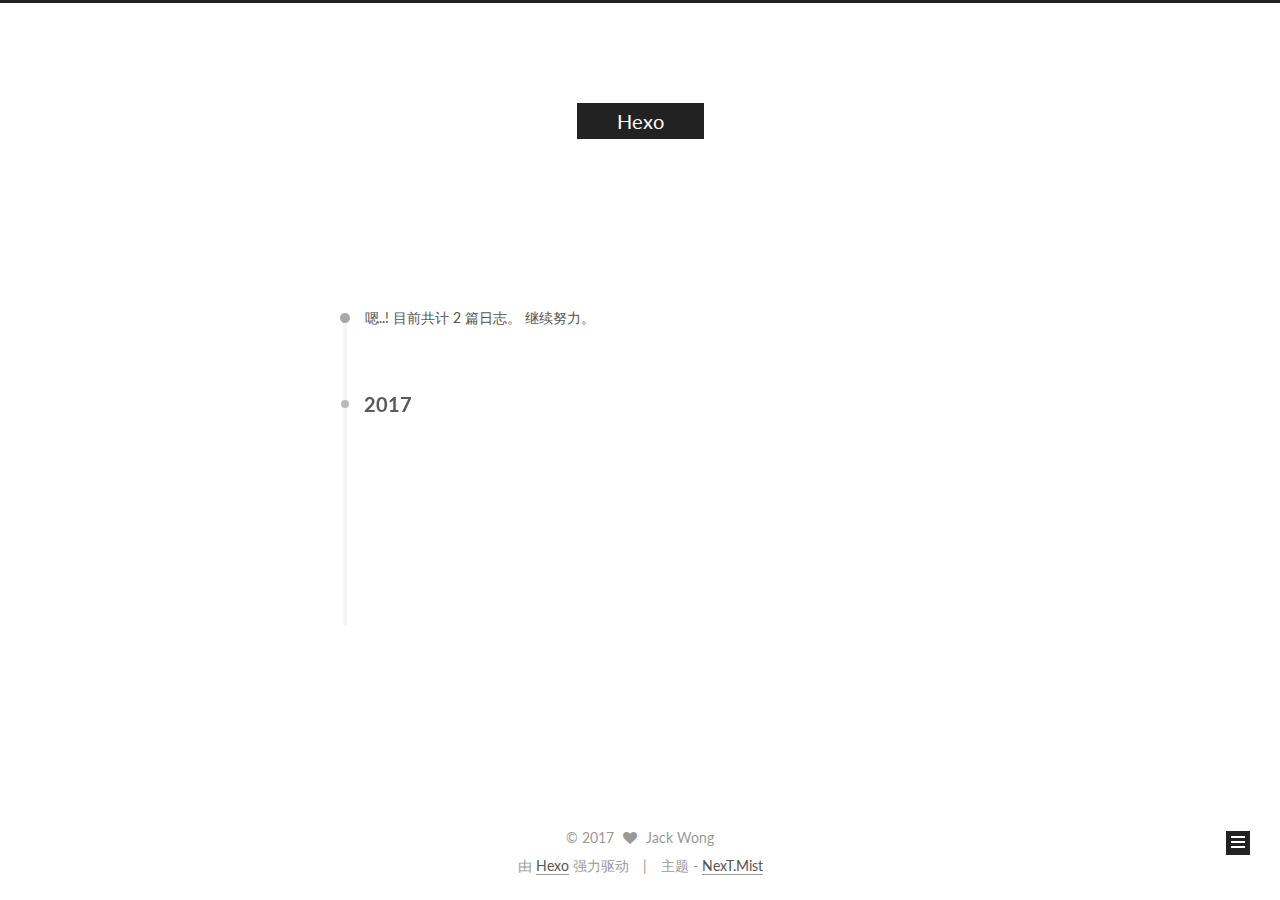
==== commit d4b5f469: "Site updated: 2017-07-05 15:34:07" ====
--- a/archives/index.html
+++ b/archives/index.html
@@ -371,7 +371,7 @@
       <section class="site-overview sidebar-panel sidebar-panel-active">
         <div class="site-author motion-element" itemprop="author" itemscope itemtype="http://schema.org/Person">
           <img class="site-author-image" itemprop="image"
-               src="/source/images/tp.jpg"
+               src="http://a2.qpic.cn/psb?/f7299f6e-00da-4d4c-9fb1-8a17c630b456/jE.WMUGCTJn9BSETzy*xFQn8huYNK.FJA8dAgrJhYkQ!/b/dAwBAAAAAAAA&bo=AAWrBqsG5QgFB8w!&rf=viewer_4"
                alt="Jack Wong" />
           <p class="site-author-name" itemprop="name">Jack Wong</p>
            
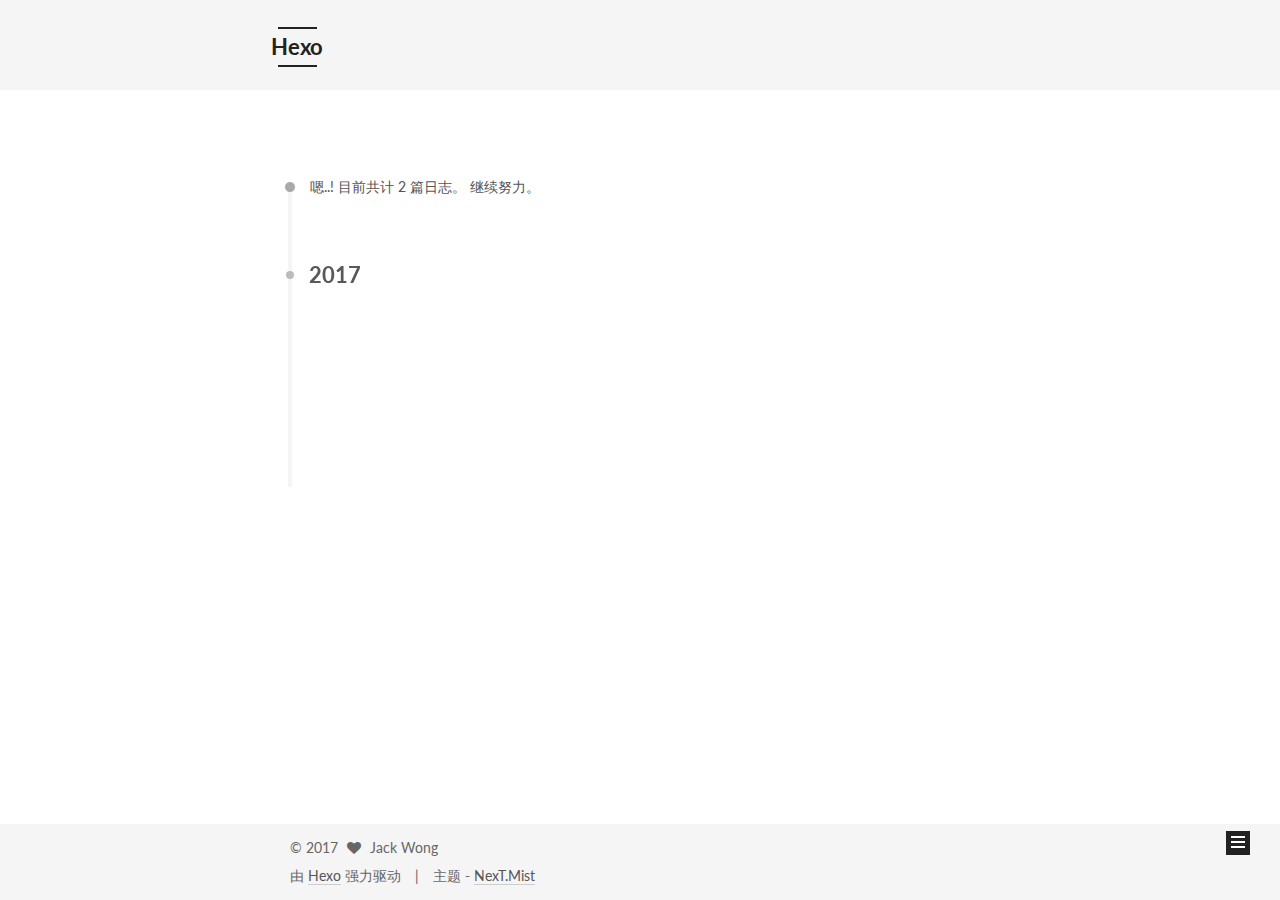
==== commit c83f8f13: "Site updated: 2017-07-09 14:32:58" ====
--- a/archives/index.html
+++ b/archives/index.html
@@ -206,6 +206,16 @@
         </li>
       
         
+        <li class="menu-item menu-item-categories">
+          <a href="/categories" rel="section">
+            
+              <i class="menu-item-icon fa fa-fw fa-th"></i> <br />
+            
+            分类
+          </a>
+        </li>
+      
+        
         <li class="menu-item menu-item-archives">
           <a href="/archives/" rel="section">
             
@@ -227,9 +237,43 @@
       
 
       
+        <li class="menu-item menu-item-search">
+          
+            <a href="javascript:;" class="popup-trigger">
+          
+            
+              <i class="menu-item-icon fa fa-search fa-fw"></i> <br />
+            
+            搜索
+          </a>
+        </li>
+      
     </ul>
   
 
+  
+    <div class="site-search">
+      
+  <div class="popup search-popup local-search-popup">
+  <div class="local-search-header clearfix">
+    <span class="search-icon">
+      <i class="fa fa-search"></i>
+    </span>
+    <span class="popup-btn-close">
+      <i class="fa fa-times-circle"></i>
+    </span>
+    <div class="local-search-input-wrapper">
+      <input autocomplete="off"
+             placeholder="搜索..." spellcheck="false"
+             type="text" id="local-search-input">
+    </div>
+  </div>
+  <div id="local-search-result"></div>
+</div>
+
+
+
+    </div>
   
 </nav>
 
@@ -544,6 +588,14 @@
 
   
 
+    
+      <script id="dsq-count-scr" src="https://.disqus.com/count.js" async></script>
+    
+
+    
+
+  
+
 
 
 
@@ -574,17 +626,463 @@
 
   
 
-
-
-
-
-  
-
-  
-
-  
-
-  
+  <script type="text/javascript">
+    // Popup Window;
+    var isfetched = false;
+    var isXml = true;
+    // Search DB path;
+    var search_path = "search.xml";
+    if (search_path.length === 0) {
+      search_path = "search.xml";
+    } else if (/json$/i.test(search_path)) {
+      isXml = false;
+    }
+    var path = "/" + search_path;
+    // monitor main search box;
+
+    var onPopupClose = function (e) {
+      $('.popup').hide();
+      $('#local-search-input').val('');
+      $('.search-result-list').remove();
+      $('#no-result').remove();
+      $(".local-search-pop-overlay").remove();
+      $('body').css('overflow', '');
+    }
+
+    function proceedsearch() {
+      $("body")
+        .append('<div class="search-popup-overlay local-search-pop-overlay"></div>')
+        .css('overflow', 'hidden');
+      $('.search-popup-overlay').click(onPopupClose);
+      $('.popup').toggle();
+      var $localSearchInput = $('#local-search-input');
+      $localSearchInput.attr("autocapitalize", "none");
+      $localSearchInput.attr("autocorrect", "off");
+      $localSearchInput.focus();
+    }
+
+    // search function;
+    var searchFunc = function(path, search_id, content_id) {
+      'use strict';
+
+      // start loading animation
+      $("body")
+        .append('<div class="search-popup-overlay local-search-pop-overlay">' +
+          '<div id="search-loading-icon">' +
+          '<i class="fa fa-spinner fa-pulse fa-5x fa-fw"></i>' +
+          '</div>' +
+          '</div>')
+        .css('overflow', 'hidden');
+      $("#search-loading-icon").css('margin', '20% auto 0 auto').css('text-align', 'center');
+
+      $.ajax({
+        url: path,
+        dataType: isXml ? "xml" : "json",
+        async: true,
+        success: function(res) {
+          // get the contents from search data
+          isfetched = true;
+          $('.popup').detach().appendTo('.header-inner');
+          var datas = isXml ? $("entry", res).map(function() {
+            return {
+              title: $("title", this).text(),
+              content: $("content",this).text(),
+              url: $("url" , this).text()
+            };
+          }).get() : res;
+          var input = document.getElementById(search_id);
+          var resultContent = document.getElementById(content_id);
+          var inputEventFunction = function() {
+            var searchText = input.value.trim().toLowerCase();
+            var keywords = searchText.split(/[\s\-]+/);
+            if (keywords.length > 1) {
+              keywords.push(searchText);
+            }
+            var resultItems = [];
+            if (searchText.length > 0) {
+              // perform local searching
+              datas.forEach(function(data) {
+                var isMatch = false;
+                var hitCount = 0;
+                var searchTextCount = 0;
+                var title = data.title.trim();
+                var titleInLowerCase = title.toLowerCase();
+                var content = data.content.trim().replace(/<[^>]+>/g,"");
+                var contentInLowerCase = content.toLowerCase();
+                var articleUrl = decodeURIComponent(data.url);
+                var indexOfTitle = [];
+                var indexOfContent = [];
+                // only match articles with not empty titles
+                if(title != '') {
+                  keywords.forEach(function(keyword) {
+                    function getIndexByWord(word, text, caseSensitive) {
+                      var wordLen = word.length;
+                      if (wordLen === 0) {
+                        return [];
+                      }
+                      var startPosition = 0, position = [], index = [];
+                      if (!caseSensitive) {
+                        text = text.toLowerCase();
+                        word = word.toLowerCase();
+                      }
+                      while ((position = text.indexOf(word, startPosition)) > -1) {
+                        index.push({position: position, word: word});
+                        startPosition = position + wordLen;
+                      }
+                      return index;
+                    }
+
+                    indexOfTitle = indexOfTitle.concat(getIndexByWord(keyword, titleInLowerCase, false));
+                    indexOfContent = indexOfContent.concat(getIndexByWord(keyword, contentInLowerCase, false));
+                  });
+                  if (indexOfTitle.length > 0 || indexOfContent.length > 0) {
+                    isMatch = true;
+                    hitCount = indexOfTitle.length + indexOfContent.length;
+                  }
+                }
+
+                // show search results
+
+                if (isMatch) {
+                  // sort index by position of keyword
+
+                  [indexOfTitle, indexOfContent].forEach(function (index) {
+                    index.sort(function (itemLeft, itemRight) {
+                      if (itemRight.position !== itemLeft.position) {
+                        return itemRight.position - itemLeft.position;
+                      } else {
+                        return itemLeft.word.length - itemRight.word.length;
+                      }
+                    });
+                  });
+
+                  // merge hits into slices
+
+                  function mergeIntoSlice(text, start, end, index) {
+                    var item = index[index.length - 1];
+                    var position = item.position;
+                    var word = item.word;
+                    var hits = [];
+                    var searchTextCountInSlice = 0;
+                    while (position + word.length <= end && index.length != 0) {
+                      if (word === searchText) {
+                        searchTextCountInSlice++;
+                      }
+                      hits.push({position: position, length: word.length});
+                      var wordEnd = position + word.length;
+
+                      // move to next position of hit
+
+                      index.pop();
+                      while (index.length != 0) {
+                        item = index[index.length - 1];
+                        position = item.position;
+                        word = item.word;
+                        if (wordEnd > position) {
+                          index.pop();
+                        } else {
+                          break;
+                        }
+                      }
+                    }
+                    searchTextCount += searchTextCountInSlice;
+                    return {
+                      hits: hits,
+                      start: start,
+                      end: end,
+                      searchTextCount: searchTextCountInSlice
+                    };
+                  }
+
+                  var slicesOfTitle = [];
+                  if (indexOfTitle.length != 0) {
+                    slicesOfTitle.push(mergeIntoSlice(title, 0, title.length, indexOfTitle));
+                  }
+
+                  var slicesOfContent = [];
+                  while (indexOfContent.length != 0) {
+                    var item = indexOfContent[indexOfContent.length - 1];
+                    var position = item.position;
+                    var word = item.word;
+                    // cut out 100 characters
+                    var start = position - 20;
+                    var end = position + 80;
+                    if(start < 0){
+                      start = 0;
+                    }
+                    if (end < position + word.length) {
+                      end = position + word.length;
+                    }
+                    if(end > content.length){
+                      end = content.length;
+                    }
+                    slicesOfContent.push(mergeIntoSlice(content, start, end, indexOfContent));
+                  }
+
+                  // sort slices in content by search text's count and hits' count
+
+                  slicesOfContent.sort(function (sliceLeft, sliceRight) {
+                    if (sliceLeft.searchTextCount !== sliceRight.searchTextCount) {
+                      return sliceRight.searchTextCount - sliceLeft.searchTextCount;
+                    } else if (sliceLeft.hits.length !== sliceRight.hits.length) {
+                      return sliceRight.hits.length - sliceLeft.hits.length;
+                    } else {
+                      return sliceLeft.start - sliceRight.start;
+                    }
+                  });
+
+                  // select top N slices in content
+
+                  var upperBound = parseInt('1');
+                  if (upperBound >= 0) {
+                    slicesOfContent = slicesOfContent.slice(0, upperBound);
+                  }
+
+                  // highlight title and content
+
+                  function highlightKeyword(text, slice) {
+                    var result = '';
+                    var prevEnd = slice.start;
+                    slice.hits.forEach(function (hit) {
+                      result += text.substring(prevEnd, hit.position);
+                      var end = hit.position + hit.length;
+                      result += '<b class="search-keyword">' + text.substring(hit.position, end) + '</b>';
+                      prevEnd = end;
+                    });
+                    result += text.substring(prevEnd, slice.end);
+                    return result;
+                  }
+
+                  var resultItem = '';
+
+                  if (slicesOfTitle.length != 0) {
+                    resultItem += "<li><a href='" + articleUrl + "' class='search-result-title'>" + highlightKeyword(title, slicesOfTitle[0]) + "</a>";
+                  } else {
+                    resultItem += "<li><a href='" + articleUrl + "' class='search-result-title'>" + title + "</a>";
+                  }
+
+                  slicesOfContent.forEach(function (slice) {
+                    resultItem += "<a href='" + articleUrl + "'>" +
+                      "<p class=\"search-result\">" + highlightKeyword(content, slice) +
+                      "...</p>" + "</a>";
+                  });
+
+                  resultItem += "</li>";
+                  resultItems.push({
+                    item: resultItem,
+                    searchTextCount: searchTextCount,
+                    hitCount: hitCount,
+                    id: resultItems.length
+                  });
+                }
+              })
+            };
+            if (keywords.length === 1 && keywords[0] === "") {
+              resultContent.innerHTML = '<div id="no-result"><i class="fa fa-search fa-5x" /></div>'
+            } else if (resultItems.length === 0) {
+              resultContent.innerHTML = '<div id="no-result"><i class="fa fa-frown-o fa-5x" /></div>'
+            } else {
+              resultItems.sort(function (resultLeft, resultRight) {
+                if (resultLeft.searchTextCount !== resultRight.searchTextCount) {
+                  return resultRight.searchTextCount - resultLeft.searchTextCount;
+                } else if (resultLeft.hitCount !== resultRight.hitCount) {
+                  return resultRight.hitCount - resultLeft.hitCount;
+                } else {
+                  return resultRight.id - resultLeft.id;
+                }
+              });
+              var searchResultList = '<ul class=\"search-result-list\">';
+              resultItems.forEach(function (result) {
+                searchResultList += result.item;
+              })
+              searchResultList += "</ul>";
+              resultContent.innerHTML = searchResultList;
+            }
+          }
+
+          if ('auto' === 'auto') {
+            input.addEventListener('input', inputEventFunction);
+          } else {
+            $('.search-icon').click(inputEventFunction);
+            input.addEventListener('keypress', function (event) {
+              if (event.keyCode === 13) {
+                inputEventFunction();
+              }
+            });
+          }
+
+          // remove loading animation
+          $(".local-search-pop-overlay").remove();
+          $('body').css('overflow', '');
+
+          proceedsearch();
+        }
+      });
+    }
+
+    // handle and trigger popup window;
+    $('.popup-trigger').click(function(e) {
+      e.stopPropagation();
+      if (isfetched === false) {
+        searchFunc(path, 'local-search-input', 'local-search-result');
+      } else {
+        proceedsearch();
+      };
+    });
+
+    $('.popup-btn-close').click(onPopupClose);
+    $('.popup').click(function(e){
+      e.stopPropagation();
+    });
+    $(document).on('keyup', function (event) {
+      var shouldDismissSearchPopup = event.which === 27 &&
+        $('.search-popup').is(':visible');
+      if (shouldDismissSearchPopup) {
+        onPopupClose();
+      }
+    });
+  </script>
+
+
+
+
+
+  
+
+  
+  <script src="https://cdn1.lncld.net/static/js/av-core-mini-0.6.1.js"></script>
+  <script>AV.initialize("7Wpy5zqvK4xnNPMXNYKsP8y5-gzGzoHsz", "lEliMiRJFs60Ethq2VcjqI2N");</script>
+  <script>
+    function showTime(Counter) {
+      var query = new AV.Query(Counter);
+      var entries = [];
+      var $visitors = $(".leancloud_visitors");
+
+      $visitors.each(function () {
+        entries.push( $(this).attr("id").trim() );
+      });
+
+      query.containedIn('url', entries);
+      query.find()
+        .done(function (results) {
+          var COUNT_CONTAINER_REF = '.leancloud-visitors-count';
+
+          if (results.length === 0) {
+            $visitors.find(COUNT_CONTAINER_REF).text(0);
+            return;
+          }
+
+          for (var i = 0; i < results.length; i++) {
+            var item = results[i];
+            var url = item.get('url');
+            var time = item.get('time');
+            var element = document.getElementById(url);
+
+            $(element).find(COUNT_CONTAINER_REF).text(time);
+          }
+          for(var i = 0; i < entries.length; i++) {
+            var url = entries[i];
+            var element = document.getElementById(url);
+            var countSpan = $(element).find(COUNT_CONTAINER_REF);
+            if( countSpan.text() == '') {
+              countSpan.text(0);
+            }
+          }
+        })
+        .fail(function (object, error) {
+          console.log("Error: " + error.code + " " + error.message);
+        });
+    }
+
+    function addCount(Counter) {
+      var $visitors = $(".leancloud_visitors");
+      var url = $visitors.attr('id').trim();
+      var title = $visitors.attr('data-flag-title').trim();
+      var query = new AV.Query(Counter);
+
+      query.equalTo("url", url);
+      query.find({
+        success: function(results) {
+          if (results.length > 0) {
+            var counter = results[0];
+            counter.fetchWhenSave(true);
+            counter.increment("time");
+            counter.save(null, {
+              success: function(counter) {
+                var $element = $(document.getElementById(url));
+                $element.find('.leancloud-visitors-count').text(counter.get('time'));
+              },
+              error: function(counter, error) {
+                console.log('Failed to save Visitor num, with error message: ' + error.message);
+              }
+            });
+          } else {
+            var newcounter = new Counter();
+            /* Set ACL */
+            var acl = new AV.ACL();
+            acl.setPublicReadAccess(true);
+            acl.setPublicWriteAccess(true);
+            newcounter.setACL(acl);
+            /* End Set ACL */
+            newcounter.set("title", title);
+            newcounter.set("url", url);
+            newcounter.set("time", 1);
+            newcounter.save(null, {
+              success: function(newcounter) {
+                var $element = $(document.getElementById(url));
+                $element.find('.leancloud-visitors-count').text(newcounter.get('time'));
+              },
+              error: function(newcounter, error) {
+                console.log('Failed to create');
+              }
+            });
+          }
+        },
+        error: function(error) {
+          console.log('Error:' + error.code + " " + error.message);
+        }
+      });
+    }
+
+    $(function() {
+      var Counter = AV.Object.extend("Counter");
+      if ($('.leancloud_visitors').length == 1) {
+        addCount(Counter);
+      } else if ($('.post-title-link').length > 1) {
+        showTime(Counter);
+      }
+    });
+  </script>
+
+
+
+  
+
+  
+
+  
+  
+    <script type="text/x-mathjax-config">
+      MathJax.Hub.Config({
+        tex2jax: {
+          inlineMath: [ ['$','$'], ["\\(","\\)"]  ],
+          processEscapes: true,
+          skipTags: ['script', 'noscript', 'style', 'textarea', 'pre', 'code']
+        }
+      });
+    </script>
+
+    <script type="text/x-mathjax-config">
+      MathJax.Hub.Queue(function() {
+        var all = MathJax.Hub.getAllJax(), i;
+        for (i=0; i < all.length; i += 1) {
+          all[i].SourceElement().parentNode.className += ' has-jax';
+        }
+      });
+    </script>
+    <script type="text/javascript" src="//cdn.bootcss.com/mathjax/2.7.1/latest.js?config=TeX-AMS-MML_HTMLorMML"></script>
+  
+
 
   
 
--- a/css/main.css
+++ b/css/main.css
@@ -226,51 +226,51 @@
   margin: 20px 0 15px;
 }
 h1 {
+  font-size: 24px;
+}
+@media (max-width: 767px) {
+  h1 {
+    font-size: 20px;
+  }
+}
+h2 {
   font-size: 22px;
 }
 @media (max-width: 767px) {
-  h1 {
+  h2 {
     font-size: 18px;
   }
 }
-h2 {
+h3 {
   font-size: 20px;
 }
 @media (max-width: 767px) {
-  h2 {
+  h3 {
     font-size: 16px;
   }
 }
-h3 {
+h4 {
   font-size: 18px;
 }
 @media (max-width: 767px) {
-  h3 {
+  h4 {
     font-size: 14px;
   }
 }
-h4 {
+h5 {
   font-size: 16px;
 }
 @media (max-width: 767px) {
-  h4 {
+  h5 {
     font-size: 12px;
   }
 }
-h5 {
+h6 {
   font-size: 14px;
 }
 @media (max-width: 767px) {
-  h5 {
+  h6 {
     font-size: 10px;
-  }
-}
-h6 {
-  font-size: 12px;
-}
-@media (max-width: 767px) {
-  h6 {
-    font-size: 8px;
   }
 }
 p {
@@ -970,7 +970,7 @@
 }
 .site-meta {
   margin: 0;
-  text-align: center;
+  text-align: left;
 }
 @media (max-width: 767px) {
   .site-meta {
@@ -981,12 +981,12 @@
   position: relative;
   display: inline-block;
   padding: 0 40px;
-  color: #fff;
+  color: #222;
   background: #222;
   border-bottom: none;
 }
 .brand:hover {
-  color: #fff;
+  color: #222;
 }
 .logo {
   display: inline-block;
@@ -1206,7 +1206,7 @@
 .posts-collapse {
   position: relative;
   z-index: 1010;
-  margin-left: 55px;
+  margin-left: 0;
 }
 .posts-collapse::after {
   content: " ";
@@ -1415,9 +1415,9 @@
   margin-top: 50px;
 }
 .post-button .btn {
-  color: #fff;
+  color: #555;
   font-size: 14px;
-  background: #222;
+  background: transparent;
   border-radius: 0;
   line-height: 2;
   margin: 0 4px 8px 4px;
@@ -1677,7 +1677,7 @@
   width: 4px;
   height: 4px;
   border-radius: 50%;
-  background: #b96c2d;
+  background: #e5ece4;
 }
 .links-of-blogroll {
   font-size: 13px;
@@ -2452,78 +2452,319 @@
 .page-post-detail .comments {
   overflow: hidden;
 }
-@media (max-width: 767px) {
-  .header-inner,
-  .container .main-inner,
+h1,
+h2,
+h3,
+h4,
+h5,
+h6 {
+  margin: 20px 0 10px;
+}
+p {
+  margin: 0 0 25px 0;
+}
+a {
+  border-bottom-color: #ccc;
+}
+hr {
+  margin: 20px 0;
+  height: 2px;
+}
+.main-inner {
+  margin-top: 80px;
+}
+.header {
+  background: #f5f5f5;
+}
+.header-inner {
+  padding: 25px 0 20px;
+}
+.header-inner:before,
+.header-inner:after {
+  content: " ";
+  display: table;
+}
+.header-inner:after {
+  clear: both;
+}
+@media (max-width: 767px) {
+  .header-inner {
+    width: auto;
+    margin-bottom: 50px;
+    padding: 10px;
+  }
+}
+.site-meta {
+  float: left;
+  margin-left: -20px;
+  line-height: normal;
+}
+@media (max-width: 767px) {
+  .site-meta {
+    margin-left: 10px;
+  }
+}
+.site-meta .brand {
+  padding: 2px 1px;
+  background: none;
+}
+@media (max-width: 767px) {
+  .site-meta .brand {
+    display: block;
+  }
+}
+.site-meta .logo {
+  display: none;
+}
+.site-meta .site-title {
+  font-size: 22px;
+  font-weight: bolder;
+}
+@media (max-width: 767px) {
+  .site-meta .site-title {
+    line-height: 34px;
+  }
+}
+.logo-line-before,
+.logo-line-after {
+  display: block;
+  overflow: hidden;
+  margin: 0 auto;
+  width: 75%;
+}
+@media (max-width: 767px) {
+  .logo-line-before,
+  .logo-line-after {
+    display: none;
+  }
+}
+.logo-line-before i,
+.logo-line-after i {
+  position: relative;
+  display: block;
+  height: 2px;
+  background: #222;
+}
+@media (max-width: 767px) {
+  .logo-line-before i,
+  .logo-line-after i {
+    height: 3px;
+  }
+}
+.use-motion .logo-line-before i {
+  left: -100%;
+}
+.use-motion .logo-line-after i {
+  right: -100%;
+}
+.site-subtitle {
+  display: none;
+}
+.site-nav-toggle {
+  position: static;
+  float: right;
+}
+.menu {
+  float: right;
+  margin: 8px 0 0 0;
+}
+@media (max-width: 767px) {
+  .menu {
+    margin: 20px 0 0 0;
+    padding: 0;
+  }
+}
+.menu br {
+  display: none;
+}
+.menu .menu-item {
+  margin: 0;
+}
+@media (max-width: 767px) {
+  .menu .menu-item {
+    display: block;
+  }
+}
+.menu .menu-item a {
+  padding: 0 10px;
+  background: none;
+  border: none;
+  border-radius: 2px;
+  transition-property: background;
+}
+@media (max-width: 767px) {
+  .menu .menu-item a {
+    text-align: left;
+  }
+}
+.menu .menu-item a:hover {
+  background: #e1e1e1;
+}
+.menu a::before {
+  display: none;
+}
+@media (max-width: 767px) {
+  .menu a::before {
+    display: block;
+  }
+}
+@media (max-width: 767px) {
+  .menu {
+    float: none;
+  }
+}
+.site-search form {
+  display: none;
+}
+.posts-expand {
+  padding-top: 0;
+}
+.posts-expand .post-title,
+.posts-expand .post-meta {
+  text-align: left;
+}
+@media (max-width: 767px) {
+  .posts-expand .post-title,
+  .posts-expand .post-meta {
+    text-align: center;
+  }
+}
+.posts-expand .post-eof {
+  display: none;
+}
+.posts-expand .post {
+  margin-top: 120px;
+}
+.posts-expand .post:first-child {
+  margin-top: 0;
+}
+.posts-expand .post-meta {
+  margin-top: 5px;
+  margin-bottom: 20px;
+}
+.posts-expand .post-title {
+  position: relative;
+  font-size: 26px;
+  font-weight: 400;
+}
+@media (max-width: 767px) {
+  .posts-expand .post-title {
+    font-size: 20px;
+  }
+}
+@media (min-width: 1600px) {
+  .posts-expand .post-title {
+    font-size: 26px;
+  }
+}
+.posts-expand .post-title:hover:before {
+  background: #222;
+}
+.posts-expand .post-body img {
+  margin: 0;
+}
+.posts-expand .post-tags {
+  text-align: left;
+}
+.posts-expand .post-tags a {
+  padding: 1px 5px;
+  background: #f5f5f5;
+  border-bottom: none;
+}
+.posts-expand .post-tags a:hover {
+  background: #ccc;
+}
+.posts-expand .post-nav {
+  margin-top: 40px;
+}
+.post-button {
+  margin-top: 20px;
+  text-align: left;
+}
+.post-button a {
+  margin: 0 8px 8px 0 !important;
+  padding: 0;
+  font-size: 14px;
+  color: #666;
+  background: none;
+  border: none;
+  border-bottom: 2px solid #666;
+  transition-property: border;
+}
+@media (max-width: 767px) {
+  .post-button a {
+    font-size: 12px;
+  }
+}
+@media (min-width: 1600px) {
+  .post-button a {
+    font-size: 16px;
+  }
+}
+.post-button a:hover {
+  border-bottom-color: #222;
+}
+.links-of-blogroll-inline .links-of-blogroll-item {
+  display: inline-block;
+}
+.btn {
+  padding: 0 10px;
+  border-width: 2px;
+  border-radius: 0;
+}
+.headband {
+  display: none;
+}
+.site-search {
+  position: relative;
+  float: right;
+  margin-top: 5px;
+  padding-top: 3px;
+}
+@media (max-width: 767px) {
+  .site-search {
+    float: none;
+    padding: 0 10px;
+  }
+}
+@media (max-width: 767px) {
+  .container .main-inner {
+    width: auto;
+  }
+}
+.page-post-detail .post-title,
+.page-post-detail .post-meta {
+  text-align: center;
+}
+.page-post-detail .post-title:before {
+  display: none;
+}
+.page-post-detail .post-meta {
+  margin-bottom: 60px;
+}
+.pagination {
+  margin: 120px 0 0;
+  text-align: left;
+}
+@media (max-width: 767px) {
+  .pagination {
+    margin: 80px 10px 0;
+    text-align: center;
+  }
+}
+.footer {
+  margin-top: 80px;
+  padding: 10px 0;
+  background: #f5f5f5;
+  color: #666;
+}
+.footer-inner {
+  margin: 0 auto;
+  text-align: left;
+}
+@media (max-width: 767px) {
   .footer-inner {
     width: auto;
-  }
-}
-embed {
-  display: block;
-  margin: 0px auto 25px auto;
-}
-.custom-logo .site-meta-headline {
-  text-align: center;
-}
-.custom-logo .brand {
-  background: none;
-}
-.custom-logo .site-title {
-  margin: 10px auto 0;
-  font-size: 24px;
-  color: #222;
-}
-.custom-logo .site-title a {
-  border: none;
-}
-.custom-logo-image {
-  margin: 0 auto;
-  padding: 5px;
-  max-width: 150px;
-  background: #fff;
-}
-@media (max-width: 767px) {
-  .site-nav {
-    position: absolute;
-    left: 0;
-    top: 52px;
-    margin: 0;
-    width: 100%;
-    padding: 0;
-    background: #fff;
-    border-bottom: 1px solid #ddd;
-    z-index: 1;
-  }
-}
-@media (max-width: 767px) {
-  .menu {
-    text-align: left;
-  }
-}
-@media (max-width: 767px) {
-  .menu .menu-item {
-    display: block;
-    margin: 0 10px;
-    vertical-align: top;
-  }
-}
-@media (max-width: 767px) {
-  .menu .menu-item br {
-    display: none;
-  }
-}
-@media (max-width: 767px) {
-  .menu .menu-item a {
-    padding: 5px 10px;
-  }
-}
-.menu .menu-item .fa {
-  margin-right: 0;
-}
-.site-search form {
-  display: none;
-}
-.links-of-blogroll-inline .links-of-blogroll-item {
-  display: inline-block;
-}
+    text-align: center;
+  }
+}
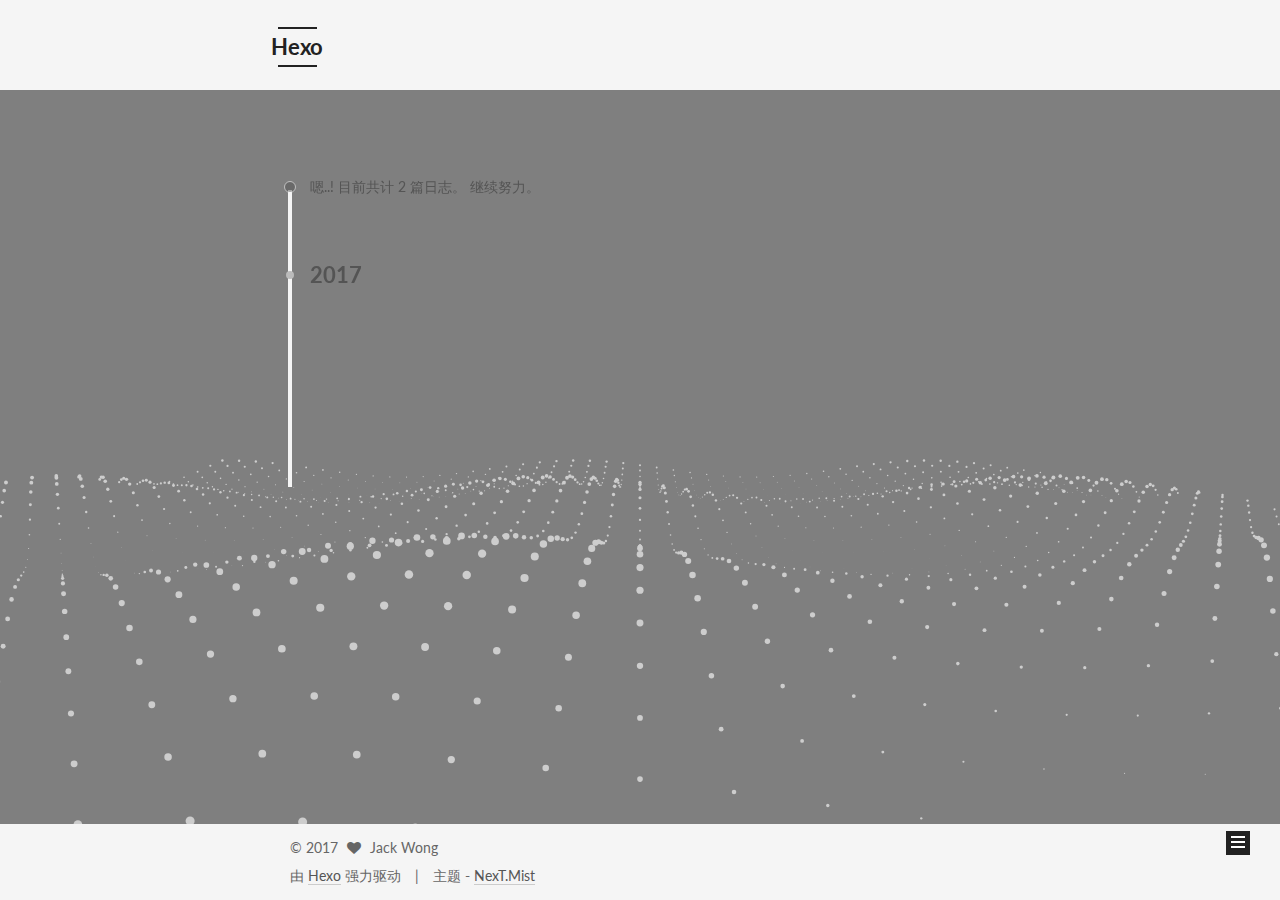
==== commit 54ad2623: "Site updated: 2017-07-09 14:42:10" ====
--- a/archives/index.html
+++ b/archives/index.html
@@ -529,6 +529,9 @@
 
 
 
+  
+  
+
 
 
 
@@ -554,6 +557,12 @@
 
   
   <script type="text/javascript" src="/lib/fancybox/source/jquery.fancybox.pack.js?v=2.1.5"></script>
+
+  
+  <script type="text/javascript" src="/lib/three/three.min.js"></script>
+
+  
+  <script type="text/javascript" src="/lib/three/three-waves.min.js"></script>
 
 
   
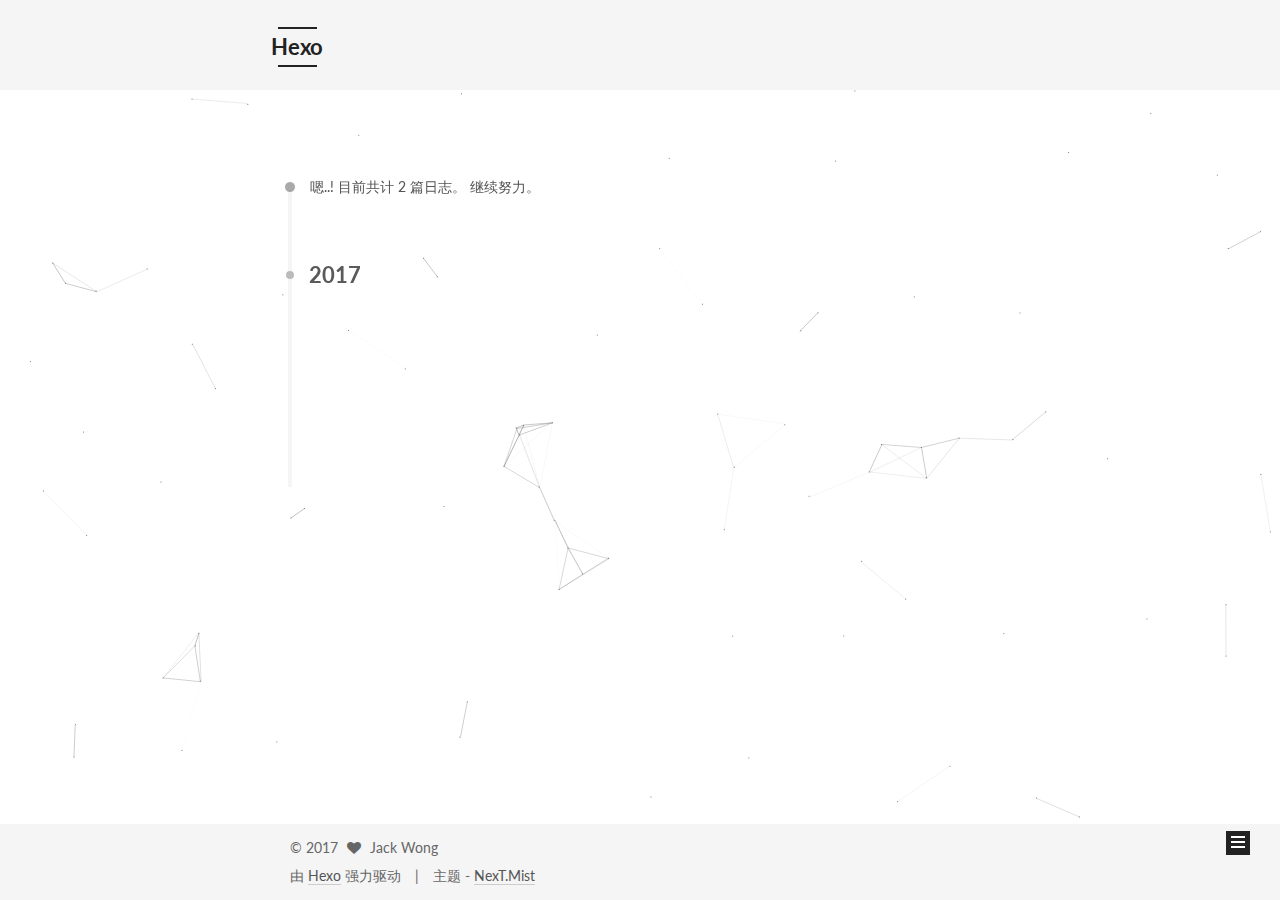
==== commit c0356497: "Site updated: 2017-07-09 14:43:36" ====
--- a/archives/index.html
+++ b/archives/index.html
@@ -527,10 +527,9 @@
   
 
 
-
-
-  
-  
+  
+
+
 
 
 
@@ -559,10 +558,7 @@
   <script type="text/javascript" src="/lib/fancybox/source/jquery.fancybox.pack.js?v=2.1.5"></script>
 
   
-  <script type="text/javascript" src="/lib/three/three.min.js"></script>
-
-  
-  <script type="text/javascript" src="/lib/three/three-waves.min.js"></script>
+  <script type="text/javascript" src="/lib/canvas-nest/canvas-nest.min.js"></script>
 
 
   
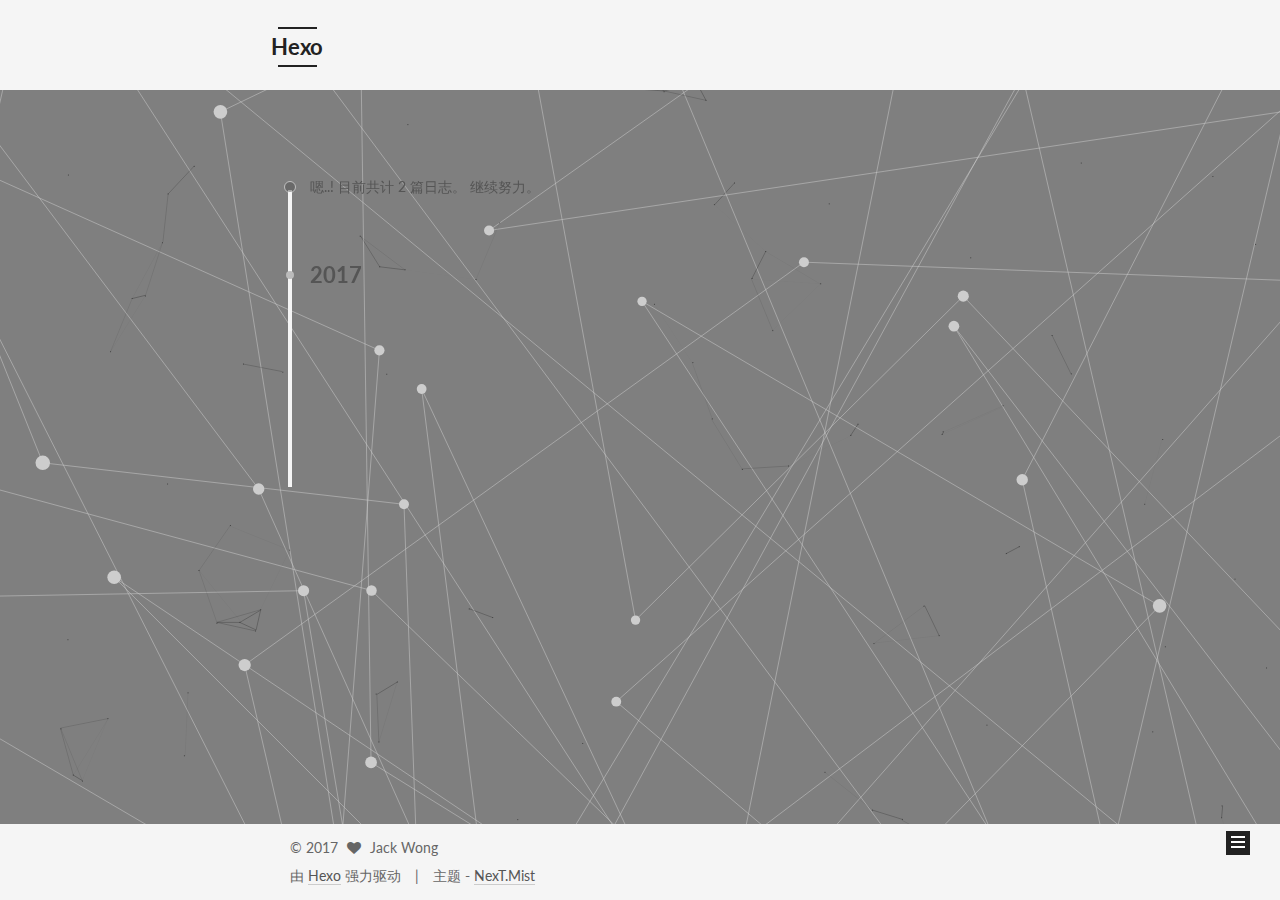
==== commit b9db38dd: "Site updated: 2017-07-09 14:45:00" ====
--- a/archives/index.html
+++ b/archives/index.html
@@ -533,6 +533,9 @@
 
 
 
+  
+  
+
 
 
 
@@ -559,6 +562,12 @@
 
   
   <script type="text/javascript" src="/lib/canvas-nest/canvas-nest.min.js"></script>
+
+  
+  <script type="text/javascript" src="/lib/three/three.min.js"></script>
+
+  
+  <script type="text/javascript" src="/lib/three/canvas_lines.min.js"></script>
 
 
   
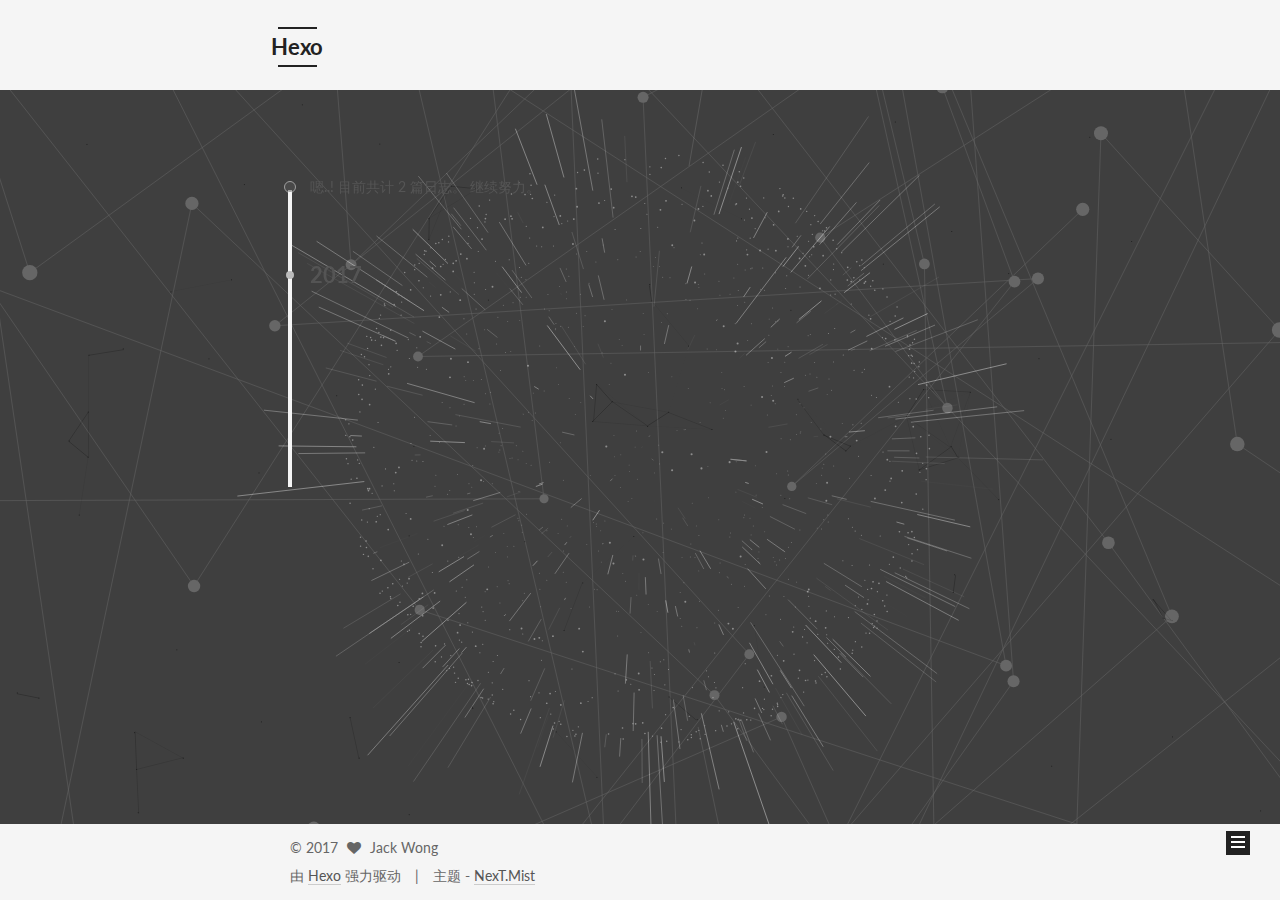
==== commit e29136f9: "Site updated: 2017-07-09 14:46:09" ====
--- a/archives/index.html
+++ b/archives/index.html
@@ -538,6 +538,9 @@
 
 
 
+  
+  
+
 
 
 
@@ -568,6 +571,9 @@
 
   
   <script type="text/javascript" src="/lib/three/canvas_lines.min.js"></script>
+
+  
+  <script type="text/javascript" src="/lib/three/canvas_sphere.min.js"></script>
 
 
   
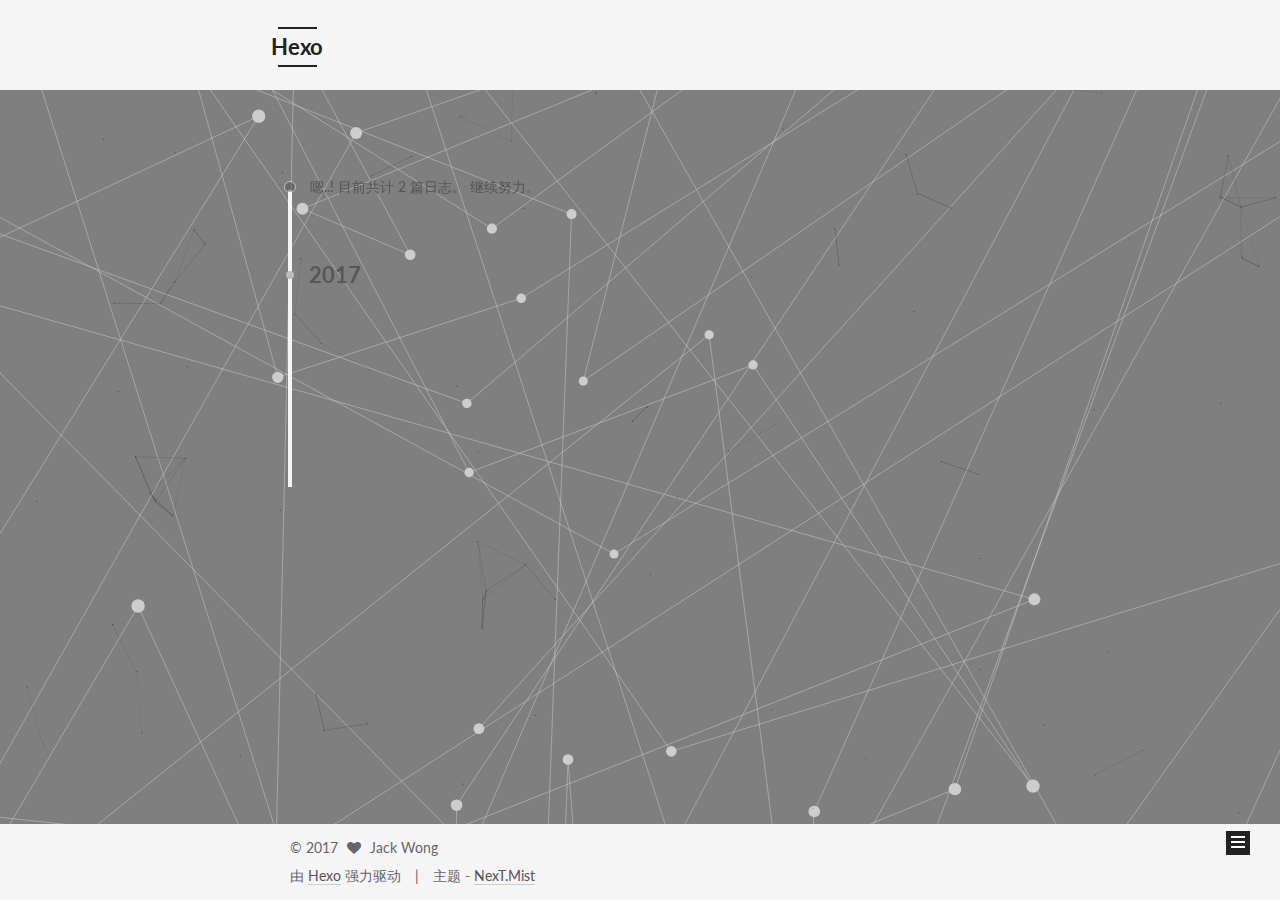
==== commit 22d7e2ca: "Site updated: 2017-07-09 14:48:18" ====
--- a/archives/index.html
+++ b/archives/index.html
@@ -538,9 +538,6 @@
 
 
 
-  
-  
-
 
 
 
@@ -571,9 +568,6 @@
 
   
   <script type="text/javascript" src="/lib/three/canvas_lines.min.js"></script>
-
-  
-  <script type="text/javascript" src="/lib/three/canvas_sphere.min.js"></script>
 
 
   
